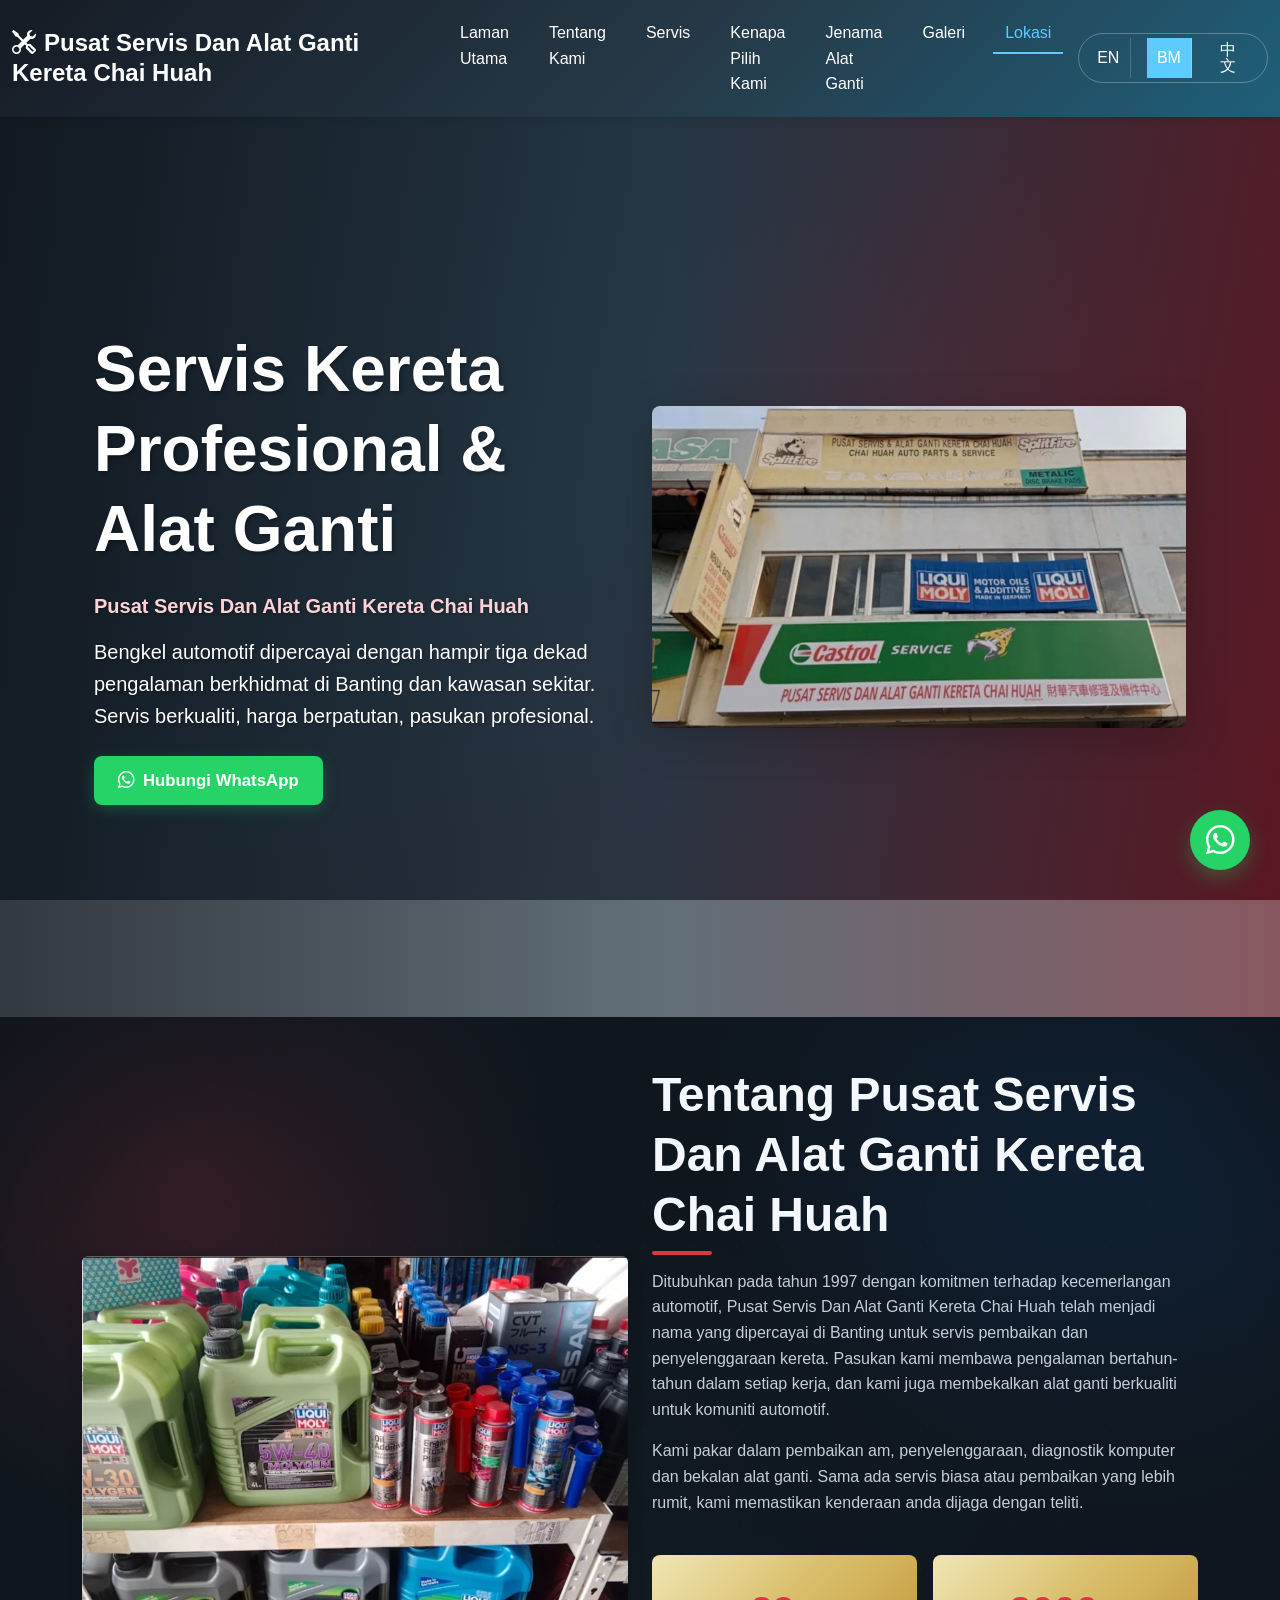
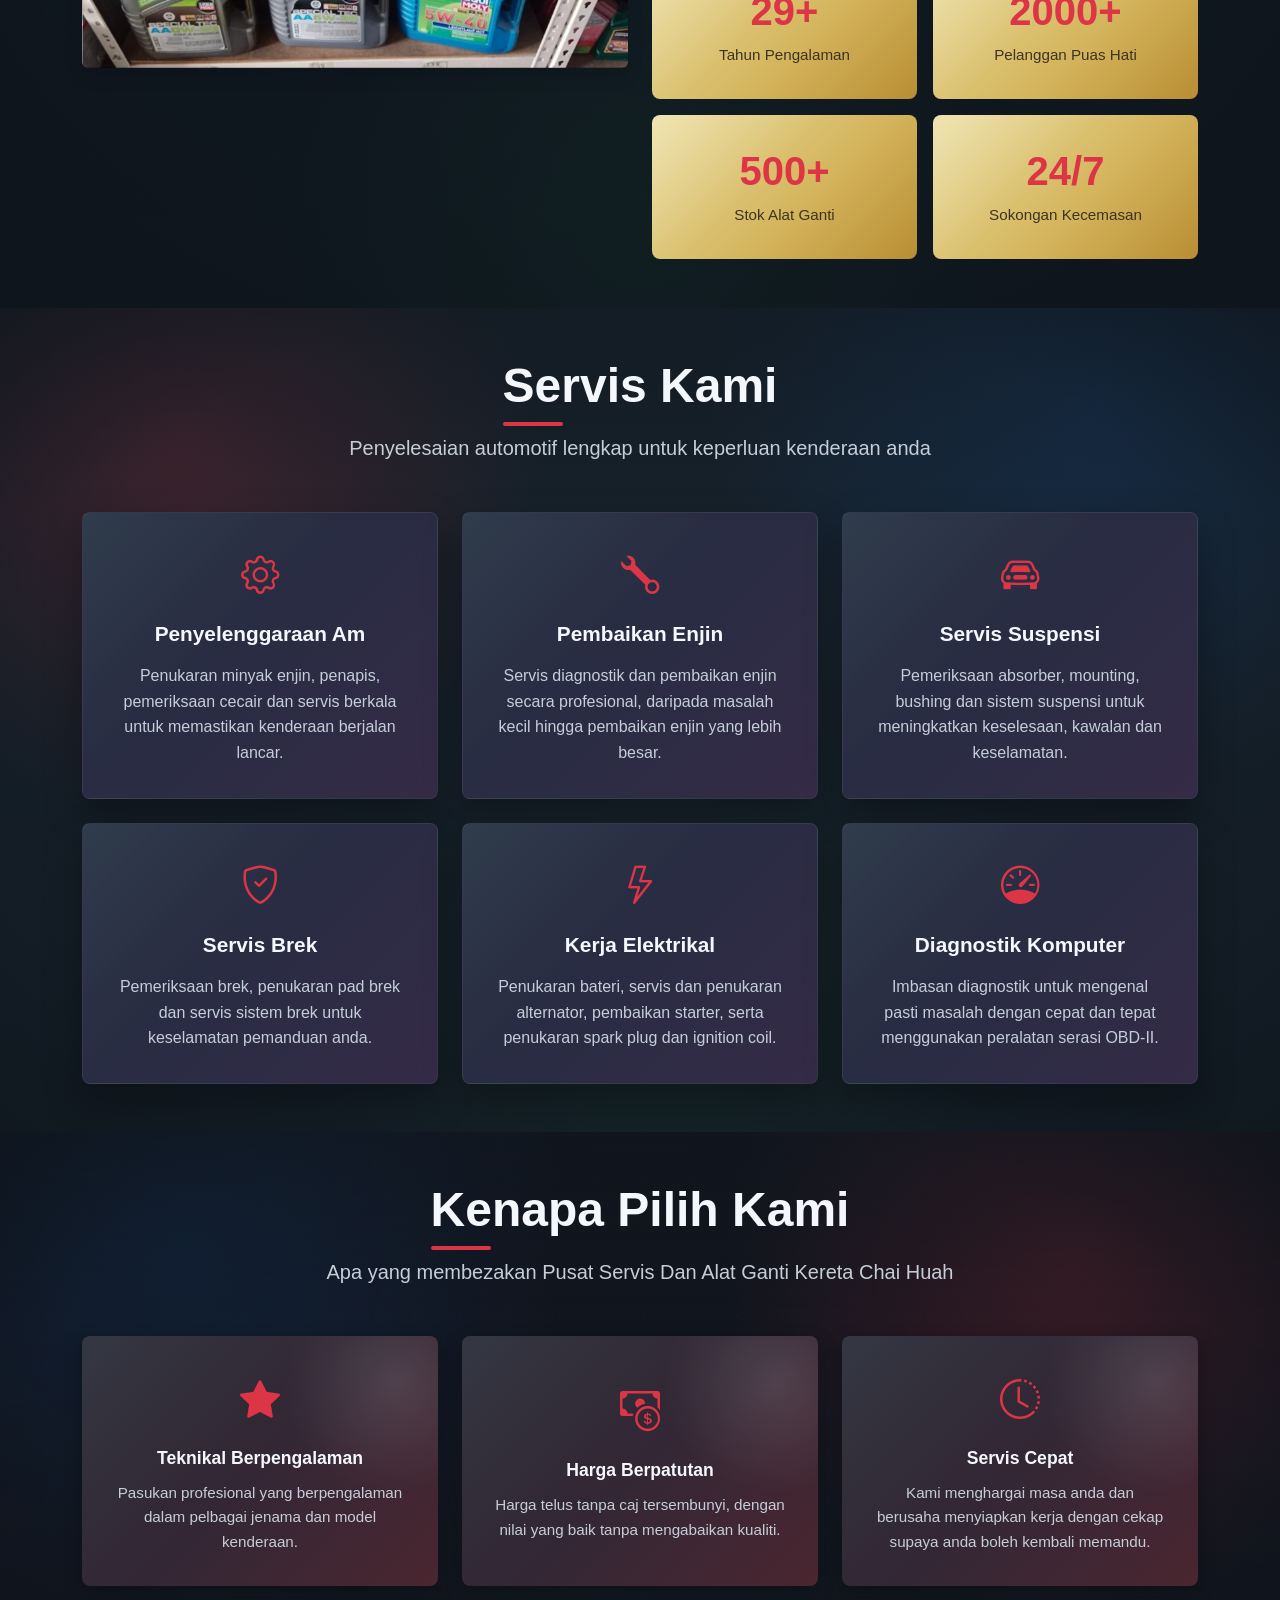
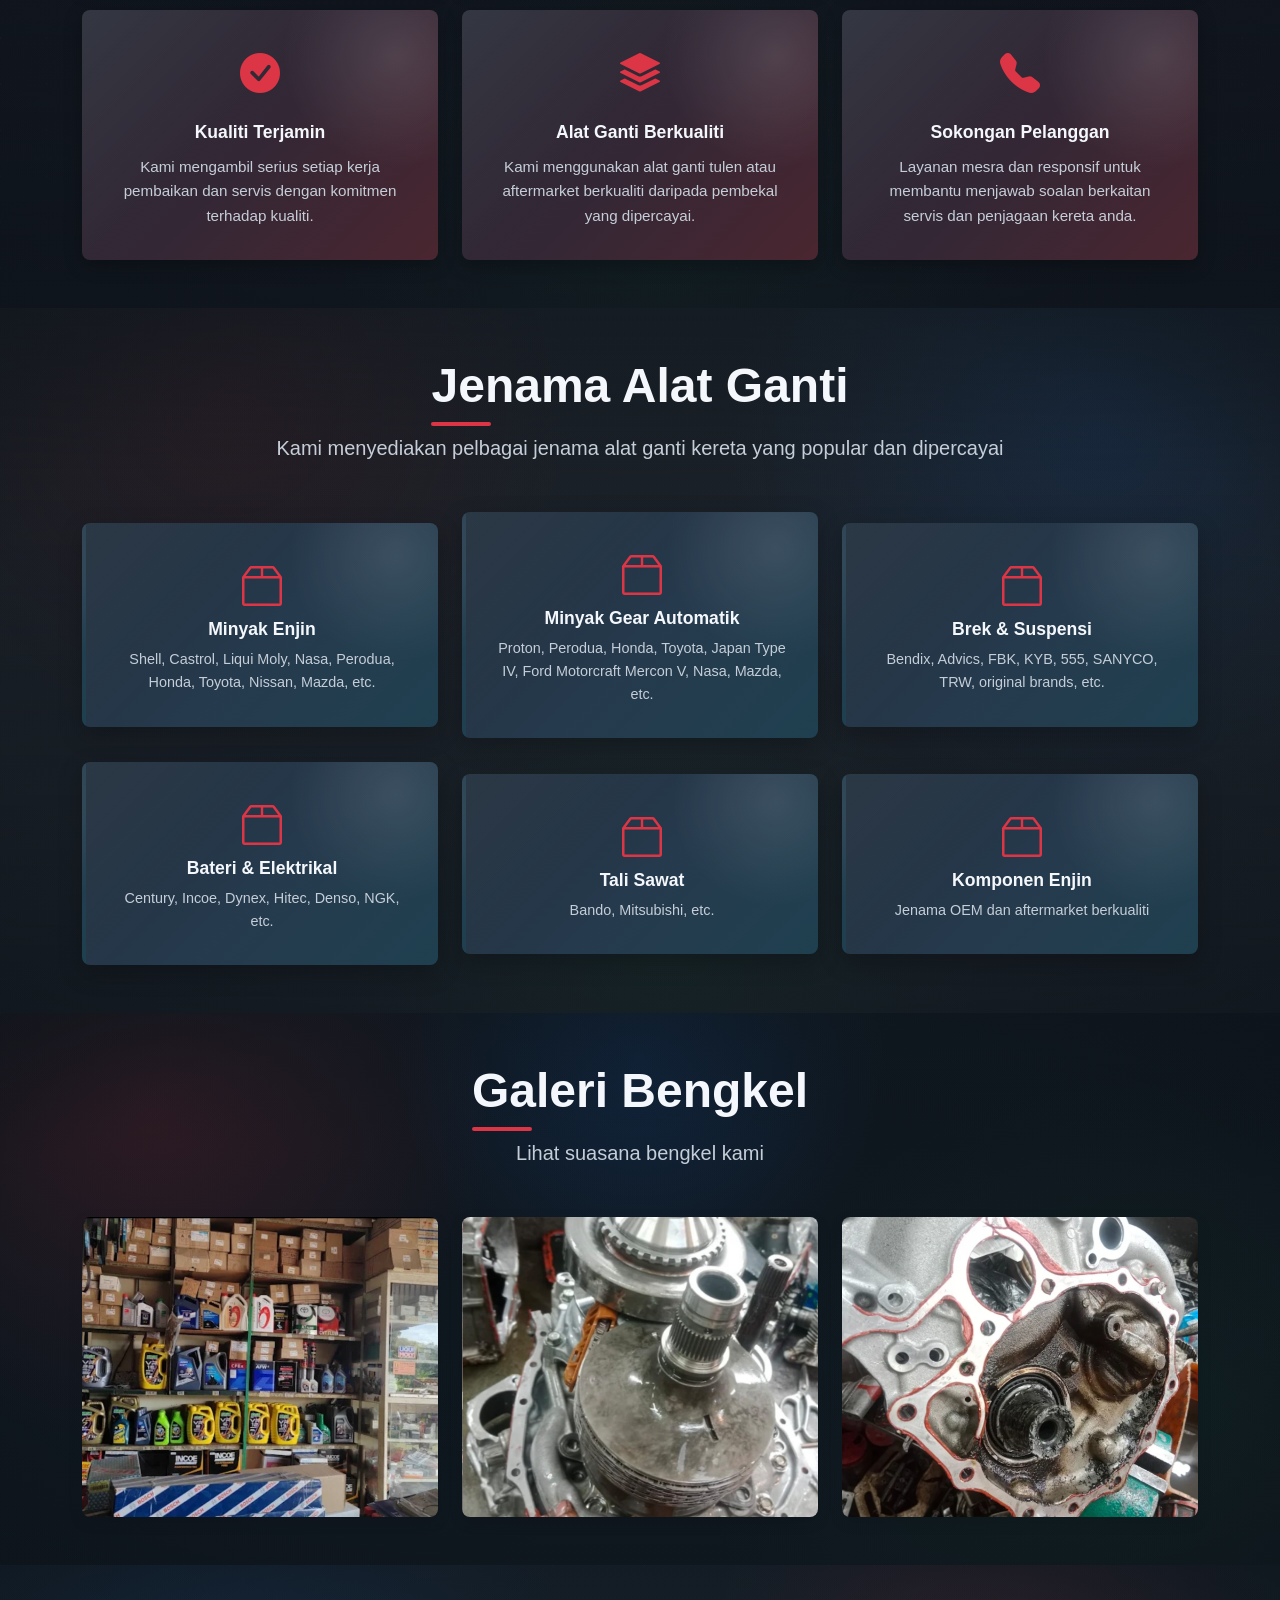
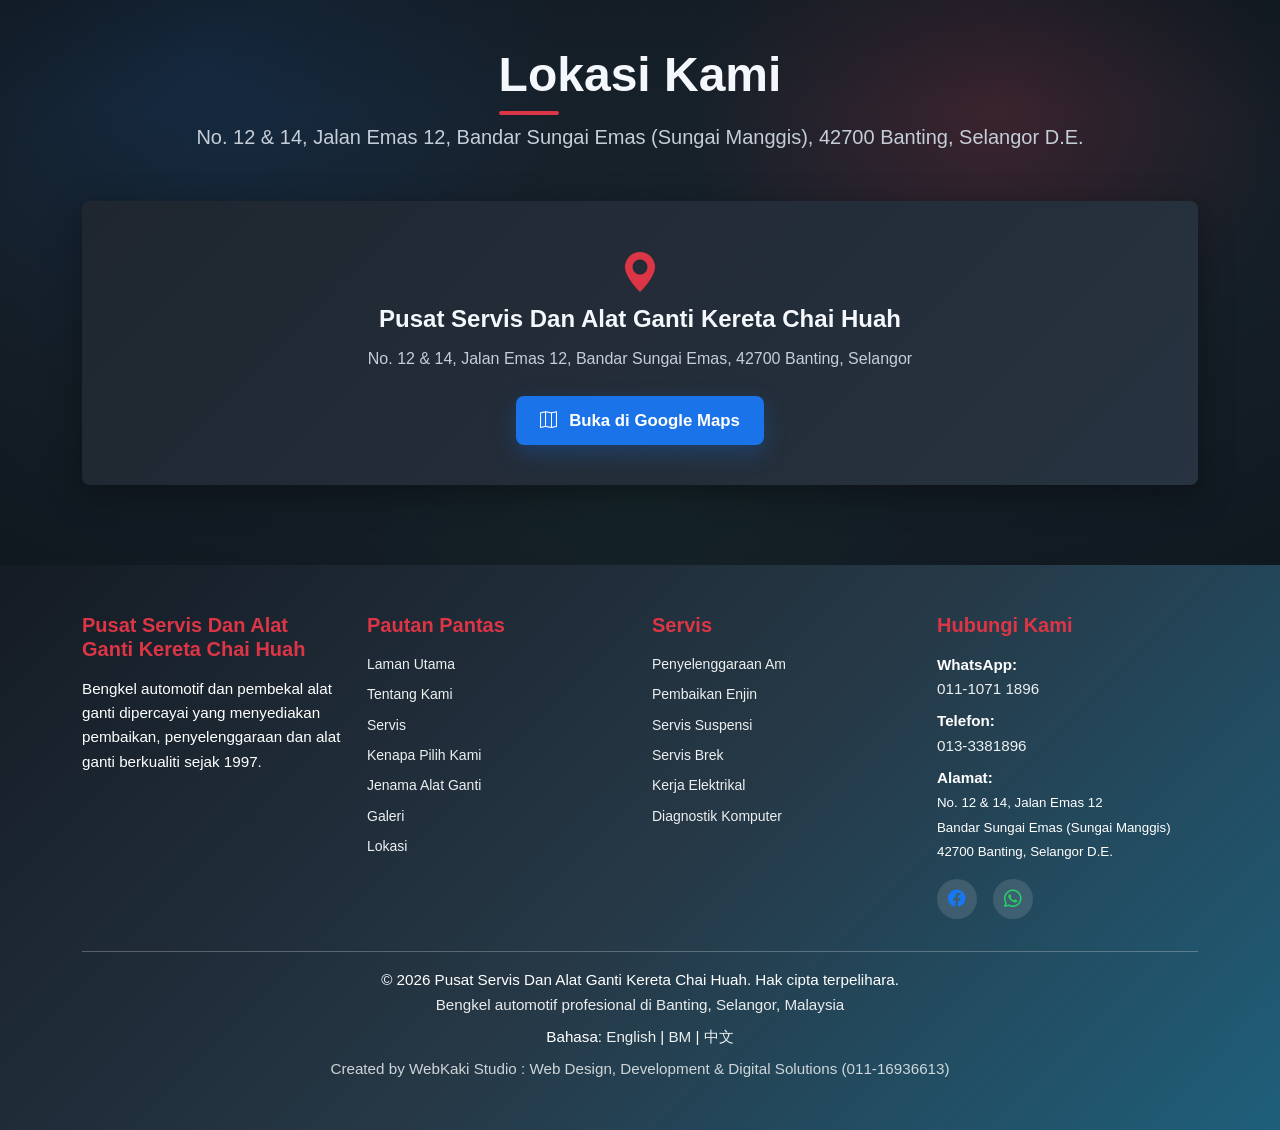
==== index-ms.html @ 91031df8 "Update Content" ====
<!DOCTYPE html>
<html lang="ms">
<head>
    <!-- Character Set and Viewport -->
    <meta charset="UTF-8">
    <meta name="viewport" content="width=device-width, initial-scale=1.0">
    
    <!-- SEO Meta Tags -->
    <meta name="description" content="Pusat Servis Dan Alat Ganti Kereta Chai Huah - Bengkel automotif dan pembekal alat ganti dipercayai di Banting, Selangor. Servis, pembaikan dan alat ganti kereta profesional.">
    <meta name="keywords" content="pembaikan kereta, bengkel automotif, servis kereta, alat ganti, Banting, Selangor, Malaysia">
    <meta name="author" content="Chai Huah Auto Parts & Service">
    <meta name="robots" content="index, follow">
    <meta property="og:title" content="Pusat Servis Dan Alat Ganti Kereta Chai Huah">
    <meta property="og:description" content="Bengkel automotif profesional dan pembekal alat ganti di Banting, Selangor">
    <meta property="og:type" content="business.business">
    
    <title>Pusat Servis Dan Alat Ganti Kereta Chai Huah - Bengkel Kereta Profesional di Banting</title>
    <link rel="alternate" hreflang="en" href="index.html">
    <link rel="alternate" hreflang="zh-Hans" href="index-zh.html">
    <link rel="alternate" hreflang="ms" href="index-ms.html">
    
    <!-- Bootstrap 5 CSS -->
    <link href="https://cdn.jsdelivr.net/npm/bootstrap@5.3.0/dist/css/bootstrap.min.css" rel="stylesheet">
    
    <!-- Bootstrap Icons -->
    <link rel="stylesheet" href="https://cdn.jsdelivr.net/npm/bootstrap-icons@1.11.0/font/bootstrap-icons.css">
    
    <!-- Custom CSS -->
    <link rel="stylesheet" href="css/style.css">
</head>
<body>
    <!-- Navigation Bar (Sticky) -->
    <nav class="navbar navbar-expand-xl navbar-dark bg-dark sticky-top navbar-custom">
        <div class="container-fluid">
            <a class="navbar-brand fw-bold" href="#home">
                <i class="bi bi-tools me-2"></i>Pusat Servis Dan Alat Ganti Kereta Chai Huah
            </a>
            <button class="navbar-toggler" type="button" data-bs-toggle="collapse" data-bs-target="#navbarNav" aria-controls="navbarNav" aria-expanded="false" aria-label="Buka navigasi">
                <span class="navbar-toggler-icon"></span>
            </button>
            <div class="collapse navbar-collapse" id="navbarNav">
                <ul class="navbar-nav ms-auto">
                    <li class="nav-item">
                        <a class="nav-link smooth-scroll" href="#home">Laman Utama</a>
                    </li>
                    <li class="nav-item">
                        <a class="nav-link smooth-scroll" href="#about">Tentang Kami</a>
                    </li>
                    <li class="nav-item">
                        <a class="nav-link smooth-scroll" href="#services">Servis</a>
                    </li>
                    <li class="nav-item">
                        <a class="nav-link smooth-scroll" href="#why-choose">Kenapa Pilih Kami</a>
                    </li>
                    <li class="nav-item">
                        <a class="nav-link smooth-scroll" href="#brands">Jenama Alat Ganti</a>
                    </li>
                    <li class="nav-item">
                        <a class="nav-link smooth-scroll" href="#gallery">Galeri</a>
                    </li>
                    <li class="nav-item">
                        <a class="nav-link smooth-scroll" href="#location">Lokasi</a>
                    </li>
                    <li class="nav-item language-nav-item">
                        <div class="language-switcher" aria-label="Pilihan bahasa">
                            <a class="nav-link language-switch-link" href="index.html" lang="en">EN</a>
                            <a class="nav-link language-switch-link language-current" href="index-ms.html" lang="ms" aria-current="page">BM</a>
                            <a class="nav-link language-switch-link" href="index-zh.html" lang="zh-Hans">中文</a>
                        </div>
                    </li>
                </ul>
            </div>
        </div>
    </nav>

    <!-- Hero Section -->
    <section id="home" class="hero-section">
        <div class="hero-overlay"></div>
        <div class="container h-100 d-flex align-items-center justify-content-center">
            <div class="row w-100 align-items-center">
                <div class="col-lg-6 hero-content">
                    <h1 class="display-4 fw-bold text-white mb-4 fade-in-up">
                        Servis Kereta Profesional & Alat Ganti
                    </h1>
                    <p class="hero-malay-name fade-in-up" style="animation-delay: 0.1s;">
                        Pusat Servis Dan Alat Ganti Kereta Chai Huah
                    </p>
                    <p class="lead text-white mb-4 fade-in-up" style="animation-delay: 0.2s;">
                        Bengkel automotif dipercayai dengan hampir tiga dekad pengalaman berkhidmat di Banting dan kawasan sekitar. Servis berkualiti, harga berpatutan, pasukan profesional.
                    </p>
                    <div class="d-flex gap-3 fade-in-up" style="animation-delay: 0.4s;">
                        <a href="https://wa.me/601110711896" class="btn btn-whatsapp btn-lg px-4" target="_blank">
                            <i class="bi bi-whatsapp me-2"></i>Hubungi WhatsApp
                        </a>
                    </div>
                </div>
                <div class="col-lg-6 text-center">
                    <img src="images/picture 2.png" alt="Hadapan Pusat Servis Dan Alat Ganti Kereta Chai Huah" class="img-fluid hero-image" onerror="this.src='data:image/svg+xml,%3Csvg xmlns=%22http://www.w3.org/2000/svg%22 width=%22400%22 height=%22300%22%3E%3Crect fill=%22%23444%22 width=%22400%22 height=%22300%22/%3E%3Ctext x=%2250%25%22 y=%2250%25%22 font-size=%2224%22 fill=%22white%22 text-anchor=%22middle%22 dominant-baseline=%22middle%22%3EAutomotive Workshop Image%3C/text%3E%3C/svg%3E'">
                </div>
            </div>
        </div>
    </section>

    <!-- About Us Section -->
    <section id="about" class="about-section py-5">
        <div class="container">
            <div class="row align-items-center">
                <div class="col-lg-6 mb-4 mb-lg-0">
                    <img src="images/picture 3.png" alt="Bahagian dalam Pusat Servis Dan Alat Ganti Kereta Chai Huah" class="img-fluid rounded shadow" onerror="this.src='data:image/svg+xml,%3Csvg xmlns=%22http://www.w3.org/2000/svg%22 width=%22500%22 height=%22400%22%3E%3Crect fill=%22%23e0e0e0%22 width=%22500%22 height=%22400%22/%3E%3Ctext x=%2250%25%22 y=%2250%25%22 font-size=%2224%22 fill=%22%23666%22 text-anchor=%22middle%22 dominant-baseline=%22middle%22%3EWorkshop Image%3C/text%3E%3C/svg%3E'">
                </div>
                <div class="col-lg-6">
                    <h2 class="section-title mb-4">Tentang Pusat Servis Dan Alat Ganti Kereta Chai Huah</h2>
                    <p class="mb-3">
                        Ditubuhkan pada tahun 1997 dengan komitmen terhadap kecemerlangan automotif, Pusat Servis Dan Alat Ganti Kereta Chai Huah telah menjadi nama yang dipercayai di Banting untuk servis pembaikan dan penyelenggaraan kereta. Pasukan kami membawa pengalaman bertahun-tahun dalam setiap kerja, dan kami juga membekalkan alat ganti berkualiti untuk komuniti automotif.
                    </p>
                    <p class="mb-3">
                        Kami pakar dalam pembaikan am, penyelenggaraan, diagnostik komputer dan bekalan alat ganti. Sama ada servis biasa atau pembaikan yang lebih rumit, kami memastikan kenderaan anda dijaga dengan teliti.
                    </p>
                    <div class="row g-3 mt-4">
                        <div class="col-sm-6">
                            <div class="stat-box">
                                <h3 class="text-danger">29+</h3>
                                <p>Tahun Pengalaman</p>
                            </div>
                        </div>
                        <div class="col-sm-6">
                            <div class="stat-box">
                                <h3 class="text-danger">2000+</h3>
                                <p>Pelanggan Puas Hati</p>
                            </div>
                        </div>
                        <div class="col-sm-6">
                            <div class="stat-box">
                                <h3 class="text-danger">500+</h3>
                                <p>Stok Alat Ganti</p>
                            </div>
                        </div>
                        <div class="col-sm-6">
                            <div class="stat-box">
                                <h3 class="text-danger">24/7</h3>
                                <p>Sokongan Kecemasan</p>
                            </div>
                        </div>
                    </div>
                </div>
            </div>
        </div>
    </section>

    <!-- Our Services Section -->
    <section id="services" class="services-section py-5">
        <div class="container">
            <div class="text-center mb-5">
                <h2 class="section-title mb-3">Servis Kami</h2>
                <p class="lead text-muted">Penyelesaian automotif lengkap untuk keperluan kenderaan anda</p>
            </div>
            <div class="row g-4">
                <!-- Service 1 -->
                <div class="col-md-6 col-lg-4">
                    <div class="service-card">
                        <div class="service-icon">
                            <i class="bi bi-gear"></i>
                        </div>
                        <h4>Penyelenggaraan Am</h4>
                        <p>Penukaran minyak enjin, penapis, pemeriksaan cecair dan servis berkala untuk memastikan kenderaan berjalan lancar.</p>
                    </div>
                </div>
                <!-- Service 2 -->
                <div class="col-md-6 col-lg-4">
                    <div class="service-card">
                        <div class="service-icon">
                            <i class="bi bi-wrench"></i>
                        </div>
                        <h4>Pembaikan Enjin</h4>
                        <p>Servis diagnostik dan pembaikan enjin secara profesional, daripada masalah kecil hingga pembaikan enjin yang lebih besar.</p>
                    </div>
                </div>
                <!-- Service 3 -->
                <div class="col-md-6 col-lg-4">
                    <div class="service-card">
                        <div class="service-icon">
                            <i class="bi bi-car-front"></i>
                        </div>
                        <h4>Servis Suspensi</h4>
                        <p>Pemeriksaan absorber, mounting, bushing dan sistem suspensi untuk meningkatkan keselesaan, kawalan dan keselamatan.</p>
                    </div>
                </div>
                <!-- Service 4 -->
                <div class="col-md-6 col-lg-4">
                    <div class="service-card">
                        <div class="service-icon">
                            <i class="bi bi-shield-check"></i>
                        </div>
                        <h4>Servis Brek</h4>
                        <p>Pemeriksaan brek, penukaran pad brek dan servis sistem brek untuk keselamatan pemanduan anda.</p>
                    </div>
                </div>
                <!-- Service 5 -->
                <div class="col-md-6 col-lg-4">
                    <div class="service-card">
                        <div class="service-icon">
                            <i class="bi bi-lightning"></i>
                        </div>
                        <h4>Kerja Elektrikal</h4>
                        <p>Penukaran bateri, servis dan penukaran alternator, pembaikan starter, serta penukaran spark plug dan ignition coil.</p>
                    </div>
                </div>
                <!-- Service 6 -->
                <div class="col-md-6 col-lg-4">
                    <div class="service-card">
                        <div class="service-icon">
                            <i class="bi bi-speedometer"></i>
                        </div>
                        <h4>Diagnostik Komputer</h4>
                        <p>Imbasan diagnostik untuk mengenal pasti masalah dengan cepat dan tepat menggunakan peralatan serasi OBD-II.</p>
                    </div>
                </div>
            </div>
        </div>
    </section>

    <!-- Why Choose Us Section -->
    <section id="why-choose" class="why-choose-section py-5">
        <div class="container">
            <div class="text-center mb-5">
                <h2 class="section-title mb-3">Kenapa Pilih Kami</h2>
                <p class="lead text-muted">Apa yang membezakan Pusat Servis Dan Alat Ganti Kereta Chai Huah</p>
            </div>
            <div class="row g-4">
                <div class="col-md-6 col-lg-4">
                    <div class="why-choose-card">
                        <div class="why-icon">
                            <i class="bi bi-star-fill"></i>
                        </div>
                        <h4>Teknikal Berpengalaman</h4>
                        <p>Pasukan profesional yang berpengalaman dalam pelbagai jenama dan model kenderaan.</p>
                    </div>
                </div>
                <div class="col-md-6 col-lg-4">
                    <div class="why-choose-card">
                        <div class="why-icon">
                            <i class="bi bi-cash-coin"></i>
                        </div>
                        <h4>Harga Berpatutan</h4>
                        <p>Harga telus tanpa caj tersembunyi, dengan nilai yang baik tanpa mengabaikan kualiti.</p>
                    </div>
                </div>
                <div class="col-md-6 col-lg-4">
                    <div class="why-choose-card">
                        <div class="why-icon">
                            <i class="bi bi-clock-history"></i>
                        </div>
                        <h4>Servis Cepat</h4>
                        <p>Kami menghargai masa anda dan berusaha menyiapkan kerja dengan cekap supaya anda boleh kembali memandu.</p>
                    </div>
                </div>
                <div class="col-md-6 col-lg-4">
                    <div class="why-choose-card">
                        <div class="why-icon">
                            <i class="bi bi-check-circle-fill"></i>
                        </div>
                        <h4>Kualiti Terjamin</h4>
                        <p>Kami mengambil serius setiap kerja pembaikan dan servis dengan komitmen terhadap kualiti.</p>
                    </div>
                </div>
                <div class="col-md-6 col-lg-4">
                    <div class="why-choose-card">
                        <div class="why-icon">
                            <i class="bi bi-stack"></i>
                        </div>
                        <h4>Alat Ganti Berkualiti</h4>
                        <p>Kami menggunakan alat ganti tulen atau aftermarket berkualiti daripada pembekal yang dipercayai.</p>
                    </div>
                </div>
                <div class="col-md-6 col-lg-4">
                    <div class="why-choose-card">
                        <div class="why-icon">
                            <i class="bi bi-telephone-fill"></i>
                        </div>
                        <h4>Sokongan Pelanggan</h4>
                        <p>Layanan mesra dan responsif untuk membantu menjawab soalan berkaitan servis dan penjagaan kereta anda.</p>
                    </div>
                </div>
            </div>
        </div>
    </section>

    <!-- Spare Parts Brands Section -->
    <section id="brands" class="brands-section py-5">
        <div class="container">
            <div class="text-center mb-5">
                <h2 class="section-title mb-3">Jenama Alat Ganti</h2>
                <p class="lead text-muted">Kami menyediakan pelbagai jenama alat ganti kereta yang popular dan dipercayai</p>
            </div>
            <div class="row g-4 align-items-center">
                <div class="col-md-6 col-lg-4">
                    <div class="brand-box">
                        <i class="bi bi-box2"></i>
                        <h5>Minyak Enjin</h5>
                        <p>Shell, Castrol, Liqui Moly, Nasa, Perodua, Honda, Toyota, Nissan, Mazda, etc.</p>
                    </div>
                </div>
                <div class="col-md-6 col-lg-4">
                    <div class="brand-box">
                        <i class="bi bi-box2"></i>
                        <h5>Minyak Gear Automatik</h5>
                        <p>Proton, Perodua, Honda, Toyota, Japan Type IV, Ford Motorcraft Mercon V, Nasa, Mazda, etc.</p>
                    </div>
                </div>
                <div class="col-md-6 col-lg-4">
                    <div class="brand-box">
                        <i class="bi bi-box2"></i>
                        <h5>Brek & Suspensi</h5>
                        <p>Bendix, Advics, FBK, KYB, 555, SANYCO, TRW, original brands, etc.</p>
                    </div>
                </div>
                <div class="col-md-6 col-lg-4">
                    <div class="brand-box">
                        <i class="bi bi-box2"></i>
                        <h5>Bateri & Elektrikal</h5>
                        <p>Century, Incoe, Dynex, Hitec, Denso, NGK, etc.</p>
                    </div>
                </div>
                <div class="col-md-6 col-lg-4">
                    <div class="brand-box">
                        <i class="bi bi-box2"></i>
                        <h5>Tali Sawat</h5>
                        <p>Bando, Mitsubishi, etc.</p>
                    </div>
                </div>
                <div class="col-md-6 col-lg-4">
                    <div class="brand-box">
                        <i class="bi bi-box2"></i>
                        <h5>Komponen Enjin</h5>
                        <p>Jenama OEM dan aftermarket berkualiti</p>
                    </div>
                </div>
            </div>
        </div>
    </section>

    <!-- Workshop Gallery Section -->
    <section id="gallery" class="gallery-section py-5">
        <div class="container">
            <div class="text-center mb-5">
                <h2 class="section-title mb-3">Galeri Bengkel</h2>
                <p class="lead text-muted">Lihat suasana bengkel kami</p>
            </div>
            <div class="row g-4">
                <!-- Gallery Image 1 -->
                <div class="col-md-6 col-lg-4">
                    <div class="gallery-item">
                        <img src="images/picture 4.png" alt="Gambar galeri bengkel Chai Huah 1" class="img-fluid" onerror="this.src='data:image/svg+xml,%3Csvg xmlns=%22http://www.w3.org/2000/svg%22 width=%22400%22 height=%22300%22%3E%3Crect fill=%22%23ccc%22 width=%22400%22 height=%22300%22/%3E%3Ctext x=%2250%25%22 y=%2250%25%22 font-size=%2220%22 fill=%22%23666%22 text-anchor=%22middle%22 dominant-baseline=%22middle%22%3EGallery Image%3C/text%3E%3C/svg%3E'">
                        <div class="gallery-overlay">
                            <button type="button" class="gallery-link" data-gallery-src="images/picture 4.png" data-gallery-alt="Gambar galeri bengkel Chai Huah 1" aria-label="Besarkan gambar galeri 1">
                                <i class="bi bi-zoom-in"></i>
                            </button>
                        </div>
                    </div>
                </div>
                <!-- Gallery Image 2 -->
                <div class="col-md-6 col-lg-4">
                    <div class="gallery-item">
                        <img src="images/picture 5.png" alt="Gambar galeri bengkel Chai Huah 2" class="img-fluid" onerror="this.src='data:image/svg+xml,%3Csvg xmlns=%22http://www.w3.org/2000/svg%22 width=%22400%22 height=%22300%22%3E%3Crect fill=%22%23ccc%22 width=%22400%22 height=%22300%22/%3E%3Ctext x=%2250%25%22 y=%2250%25%22 font-size=%2220%22 fill=%22%23666%22 text-anchor=%22middle%22 dominant-baseline=%22middle%22%3EGallery Image%3C/text%3E%3C/svg%3E'">
                        <div class="gallery-overlay">
                            <button type="button" class="gallery-link" data-gallery-src="images/picture 5.png" data-gallery-alt="Gambar galeri bengkel Chai Huah 2" aria-label="Besarkan gambar galeri 2">
                                <i class="bi bi-zoom-in"></i>
                            </button>
                        </div>
                    </div>
                </div>
                <!-- Gallery Image 3 -->
                <div class="col-md-6 col-lg-4">
                    <div class="gallery-item">
                        <img src="images/picture 6.png" alt="Gambar galeri bengkel Chai Huah 3" class="img-fluid" onerror="this.src='data:image/svg+xml,%3Csvg xmlns=%22http://www.w3.org/2000/svg%22 width=%22400%22 height=%22300%22%3E%3Crect fill=%22%23ccc%22 width=%22400%22 height=%22300%22/%3E%3Ctext x=%2250%25%22 y=%2250%25%22 font-size=%2220%22 fill=%22%23666%22 text-anchor=%22middle%22 dominant-baseline=%22middle%22%3EGallery Image%3C/text%3E%3C/svg%3E'">
                        <div class="gallery-overlay">
                            <button type="button" class="gallery-link" data-gallery-src="images/picture 6.png" data-gallery-alt="Gambar galeri bengkel Chai Huah 3" aria-label="Besarkan gambar galeri 3">
                                <i class="bi bi-zoom-in"></i>
                            </button>
                        </div>
                    </div>
                </div>
            </div>
        </div>
    </section>

    <!-- Gallery Lightbox -->
    <div class="gallery-lightbox" id="galleryLightbox" aria-hidden="true">
        <button type="button" class="gallery-lightbox-close" aria-label="Tutup gambar besar">
            <i class="bi bi-x-lg"></i>
        </button>
        <img src="" alt="" class="gallery-lightbox-image">
    </div>

    <!-- Location Section -->
    <section id="location" class="map-section">
        <div class="container">
            <div class="text-center mb-5">
                <h2 class="section-title mb-3">Lokasi Kami</h2>
                <p class="lead text-muted">No. 12 & 14, Jalan Emas 12, Bandar Sungai Emas (Sungai Manggis), 42700 Banting, Selangor D.E.</p>
            </div>
            <div class="map-container">
                <div class="map-link-panel text-center">
                    <i class="bi bi-geo-alt-fill map-link-icon" aria-hidden="true"></i>
                    <h3 class="map-link-title">Pusat Servis Dan Alat Ganti Kereta Chai Huah</h3>
                    <p class="map-link-address">No. 12 & 14, Jalan Emas 12, Bandar Sungai Emas, 42700 Banting, Selangor</p>
                    <a
                        href="https://www.google.com/maps/search/?api=1&amp;query=Pusat%20Servis%20Dan%20Alat%20Ganti%20Kereta%20Chai%20Huah&amp;query_place_id=ChIJmbUt3Dm7zTER32SRZTwcCxQ"
                        class="btn btn-lg map-link-button"
                        target="_blank"
                        rel="noopener noreferrer external"
                        aria-label="Buka Chai Huah Auto Parts and Service di Google Maps dalam tab baharu">
                        <i class="bi bi-map me-2" aria-hidden="true"></i>Buka di Google Maps
                    </a>
                </div>
            </div>
        </div>
    </section>

    <!-- Footer -->
    <footer class="footer bg-dark text-white py-5">
        <div class="container">
            <div class="row g-4 mb-4">
                <!-- Footer Column 1 - About -->
                <div class="col-md-6 col-lg-3">
                    <h5 class="text-danger mb-3">Pusat Servis Dan Alat Ganti Kereta Chai Huah</h5>
                    <p class="small">Bengkel automotif dan pembekal alat ganti dipercayai yang menyediakan pembaikan, penyelenggaraan dan alat ganti berkualiti sejak 1997.</p>
                </div>
                <!-- Footer Column 2 - Quick Links -->
                <div class="col-md-6 col-lg-3">
                    <h5 class="text-danger mb-3">Pautan Pantas</h5>
                    <ul class="list-unstyled small">
                        <li><a href="#home" class="footer-link">Laman Utama</a></li>
                        <li><a href="#about" class="footer-link">Tentang Kami</a></li>
                        <li><a href="#services" class="footer-link">Servis</a></li>
                        <li><a href="#why-choose" class="footer-link">Kenapa Pilih Kami</a></li>
                        <li><a href="#brands" class="footer-link">Jenama Alat Ganti</a></li>
                        <li><a href="#gallery" class="footer-link">Galeri</a></li>
                        <li><a href="#location" class="footer-link">Lokasi</a></li>
                    </ul>
                </div>
                <!-- Footer Column 3 - Services -->
                <div class="col-md-6 col-lg-3">
                    <h5 class="text-danger mb-3">Servis</h5>
                    <ul class="list-unstyled small">
                        <li><a href="#services" class="footer-link">Penyelenggaraan Am</a></li>
                        <li><a href="#services" class="footer-link">Pembaikan Enjin</a></li>
                        <li><a href="#services" class="footer-link">Servis Suspensi</a></li>
                        <li><a href="#services" class="footer-link">Servis Brek</a></li>
                        <li><a href="#services" class="footer-link">Kerja Elektrikal</a></li>
                        <li><a href="#services" class="footer-link">Diagnostik Komputer</a></li>
                    </ul>
                </div>
                <!-- Footer Column 4 - Contact & Social -->
                <div class="col-md-6 col-lg-3">
                    <h5 class="text-danger mb-3">Hubungi Kami</h5>
                    <p class="small mb-2">
                        <strong>WhatsApp:</strong><br>
                        <a href="https://wa.me/601110711896" class="footer-link">011-1071 1896</a>
                    </p>
                    <p class="small mb-2">
                        <strong>Telefon:</strong><br>
                        <a href="tel:+60133381896" class="footer-link">013-3381896</a>
                    </p>
                    <p class="small mb-3">
                        <strong>Alamat:</strong><br>
                        <small>No. 12 & 14, Jalan Emas 12<br>
                        Bandar Sungai Emas (Sungai Manggis)<br>
                        42700 Banting, Selangor D.E.</small>
                    </p>
                    <div class="social-links">
                        <a href="https://www.facebook.com/share/1DXM4ju9SM/" class="footer-social-link" target="_blank">
                            <i class="bi bi-facebook"></i>
                        </a>
                        <a href="https://wa.me/601110711896" class="footer-social-link" target="_blank">
                            <i class="bi bi-whatsapp"></i>
                        </a>
                    </div>
                </div>
            </div>
            <hr class="bg-secondary">
            <div class="row">
                <div class="col-12 text-center">
                    <p class="small mb-0">&copy; 2026 Pusat Servis Dan Alat Ganti Kereta Chai Huah. Hak cipta terpelihara.</p>
                    <p class="small footer-tagline">Bengkel automotif profesional di Banting, Selangor, Malaysia</p>
                    <p class="small footer-language mb-2">
                        Bahasa:
                        <a href="index.html" class="footer-link" lang="en">English</a> |
                        <a href="index-ms.html" class="footer-link" lang="ms">BM</a> |
                        <a href="index-zh.html" class="footer-link" lang="zh-Hans">中文</a>
                    </p>
                    <p class="small footer-credit mb-0">Created by WebKaki Studio : Web Design, Development &amp; Digital Solutions (011-16936613)</p>
                </div>
            </div>
        </div>
    </footer>

    <!-- Floating WhatsApp Button -->
    <a href="https://wa.me/601110711896" class="whatsapp-button" target="_blank" title="Hubungi WhatsApp">
        <i class="bi bi-whatsapp"></i>
    </a>

    <!-- Bootstrap 5 JS -->
    <script src="https://cdn.jsdelivr.net/npm/bootstrap@5.3.0/dist/js/bootstrap.bundle.min.js"></script>
    
    <!-- Custom JS -->
    <script src="js/script.js"></script>
</body>
</html>
---- css/style.css ----
/* ====================================
   CHAI HUAH AUTO - CUSTOM CSS STYLES
   Modern Automotive Workshop Theme
   ==================================== */

/* ============= CSS VARIABLES ============= */
:root {
    --primary-color: #dc3545;      /* Red */
    --nav-accent-color: #5ecbff;   /* Light Blue */
    --nav-accent-soft: rgba(94, 203, 255, 0.16);
    --dark-gray: #2c3e50;          /* Dark Gray */
    --dark-surface: linear-gradient(135deg, #151b24 0%, #263846 52%, #1f5f7a 100%);
    --dark-surface-footer: radial-gradient(circle at top left, rgba(220, 53, 69, 0.22), transparent 34%), linear-gradient(135deg, #151b24 0%, #263846 48%, #4a1620 100%);
    --section-dark-1: #101820;
    --section-dark-2: #18232d;
    --section-dark-3: #12161f;
    --section-dark-4: #1c2229;
    --card-dark: #202b35;
    --card-dark-alt: #242b36;
    --services-card-bg: linear-gradient(135deg, rgba(255, 255, 255, 0.055), transparent 40%), linear-gradient(135deg, #243141 0%, #292c43 48%, #352b46 100%);
    --why-card-bg: radial-gradient(circle at 88% 18%, rgba(255, 255, 255, 0.12), transparent 30%), linear-gradient(135deg, rgba(255, 255, 255, 0.05), transparent 42%), linear-gradient(135deg, #292d38 0%, #342735 52%, #4a2630 100%);
    --brands-card-bg: radial-gradient(circle at 88% 16%, rgba(255, 255, 255, 0.1), transparent 30%), linear-gradient(135deg, rgba(255, 255, 255, 0.055), transparent 40%), linear-gradient(135deg, #1f2c3a 0%, #263a4d 52%, #1f4050 100%);
    --contact-card-bg: linear-gradient(135deg, rgba(255, 255, 255, 0.12), rgba(255, 255, 255, 0.075));
    --text-on-dark: #f4f7fb;
    --text-muted-on-dark: #c5ced8;
    --light-gray: #ecf0f1;         /* Light Gray */
    --white: #ffffff;              /* White */
    --text-dark: #333333;          /* Dark Text */
    --text-light: #666666;         /* Light Text */
    --border-radius: 8px;          /* Border Radius */
    --transition: all 0.3s ease-in-out;
}

/* ============= GENERAL STYLES ============= */
* {
    margin: 0;
    padding: 0;
    box-sizing: border-box;
}

html {
    scroll-behavior: smooth; /* Smooth scrolling for all browsers */
}

body {
    font-family: 'Segoe UI', Tahoma, Geneva, Verdana, sans-serif;
    color: var(--text-dark);
    line-height: 1.6;
    overflow-x: hidden;
}

/* ============= TYPOGRAPHY ============= */
h1, h2, h3, h4, h5, h6 {
    font-weight: 700;
    margin-bottom: 1rem;
}

p {
    margin-bottom: 1rem;
}

.section-title {
    font-size: 1.65rem;
    color: var(--dark-gray);
    position: relative;
    display: inline-block;
    line-height: 1.25;
}

.section-title::after {
    content: '';
    position: absolute;
    bottom: -10px;
    left: 0;
    width: 60px;
    height: 4px;
    background-color: var(--primary-color);
    border-radius: 2px;
}

.about-section,
.services-section,
.why-choose-section,
.brands-section,
.gallery-section,
.contact-section,
.map-section {
    color: var(--text-on-dark);
    position: relative;
    overflow: hidden;
}

.about-section::before,
.services-section::before,
.why-choose-section::before,
.brands-section::before,
.gallery-section::before,
.contact-section::before,
.map-section::before {
    content: '';
    position: absolute;
    inset: 0;
    background:
        linear-gradient(180deg, rgba(16, 24, 32, 0.38) 0%, transparent 24%, rgba(16, 24, 32, 0.42) 100%),
        radial-gradient(ellipse at center, transparent 0%, rgba(8, 13, 18, 0.2) 72%, rgba(8, 13, 18, 0.5) 100%);
    pointer-events: none;
}

.about-section .container,
.services-section .container,
.why-choose-section .container,
.brands-section .container,
.gallery-section .container,
.contact-section .container,
.map-section .container {
    position: relative;
    z-index: 1;
}

.about-section .section-title,
.services-section .section-title,
.why-choose-section .section-title,
.brands-section .section-title,
.gallery-section .section-title,
.contact-section .section-title,
.map-section .section-title {
    color: var(--text-on-dark);
}

.about-section .text-muted,
.services-section .text-muted,
.why-choose-section .text-muted,
.brands-section .text-muted,
.gallery-section .text-muted,
.contact-section .text-muted,
.map-section .text-muted {
    color: var(--text-muted-on-dark) !important;
}

/* ============= NAVIGATION BAR ============= */
.navbar-custom {
    background: var(--dark-surface) !important;
    box-shadow: 0 2px 10px rgba(0, 0, 0, 0.1);
    padding: 0.6rem 0;
}

.navbar-brand {
    font-size: 1.05rem;
    color: var(--white) !important;
    transition: var(--transition);
    max-width: 75vw;
    white-space: normal;
    line-height: 1.25;
}

.navbar-brand:hover {
    color: var(--nav-accent-color) !important;
    transform: scale(1.05);
}

.navbar-nav .nav-link {
    color: var(--white) !important;
    margin: 0.25rem 0;
    padding: 0.65rem 0 !important;
    transition: var(--transition);
    position: relative;
}

.navbar-nav .nav-link:hover,
.navbar-nav .nav-link.active {
    color: var(--nav-accent-color) !important;
}

.navbar-nav .nav-link::after {
    content: '';
    position: absolute;
    bottom: 0;
    left: 0;
    width: 0;
    height: 2px;
    background-color: var(--nav-accent-color);
    transition: width 0.3s ease;
}

.navbar-nav .nav-link:hover::after,
.navbar-nav .nav-link.active::after {
    width: 100%;
}

.language-nav-item {
    display: flex;
    align-items: center;
}

.language-switcher {
    display: inline-flex;
    align-items: center;
    width: fit-content;
    margin-top: 0.5rem;
    overflow: hidden;
    border: 1px solid rgba(255, 255, 255, 0.28);
    border-radius: 999px;
}

.language-switch-link {
    display: inline-flex !important;
    align-items: center;
    justify-content: center;
    min-width: 44px;
    min-height: 40px;
    padding: 0.45rem 0.65rem !important;
    border-right: 1px solid rgba(255, 255, 255, 0.18);
    line-height: 1;
}

.language-switch-link:last-child {
    border-right: 0;
}

.language-switch-link::after {
    display: none;
}

.language-switch-link:hover,
.language-switch-link:focus {
    background-color: var(--nav-accent-soft);
}

.language-switch-link.language-current {
    color: var(--white) !important;
    background-color: var(--nav-accent-color);
}

/* ============= HERO SECTION ============= */
.hero-section {
    min-height: auto;
    padding: 3rem 0 2.25rem;
    background:
        radial-gradient(circle at 72% 48%, rgba(220, 53, 69, 0.22), transparent 28%),
        linear-gradient(135deg, #111820 0%, #263846 48%, #5a1722 100%);
    background-size: cover;
    background-position: center;
    background-attachment: scroll;
    display: flex;
    align-items: center;
    justify-content: center;
    position: relative;
    overflow: hidden;
    color: var(--white);
}

.hero-overlay {
    position: absolute;
    top: 0;
    left: 0;
    right: 0;
    bottom: 0;
    background:
        linear-gradient(90deg, rgba(17, 24, 32, 0.86) 0%, rgba(38, 56, 70, 0.72) 52%, rgba(90, 23, 34, 0.72) 100%);
    z-index: 1;
}

.hero-section .container {
    position: relative;
    z-index: 2;
    height: auto !important;
}

.hero-content h1 {
    font-size: 2rem;
    font-weight: 800;
    line-height: 1.25;
    margin-bottom: 0.75rem;
    text-shadow: 2px 2px 4px rgba(0, 0, 0, 0.3);
}

.hero-malay-name {
    display: inline-block;
    color: #ffd2d7;
    font-size: 1rem;
    font-weight: 700;
    line-height: 1.35;
    margin-bottom: 1rem;
    text-shadow: 1px 1px 3px rgba(0, 0, 0, 0.35);
}

.hero-content .lead {
    font-size: 0.98rem;
    margin-bottom: 1.5rem;
    text-shadow: 1px 1px 2px rgba(0, 0, 0, 0.3);
}

.hero-content {
    text-align: center;
}

.hero-content .d-flex {
    flex-direction: column;
}

.hero-content .btn {
    width: 100%;
}

.hero-image {
    width: 100%;
    max-width: 520px;
    height: auto;
    margin-top: 2rem;
    border-radius: var(--border-radius);
    object-fit: contain;
    object-position: center;
    filter: drop-shadow(0 10px 20px rgba(0, 0, 0, 0.2));
}

/* ============= ANIMATIONS ============= */
/* Fade-In-Up Animation */
@keyframes fadeInUp {
    from {
        opacity: 0;
        transform: translateY(30px);
    }
    to {
        opacity: 1;
        transform: translateY(0);
    }
}

.fade-in-up {
    animation: fadeInUp 0.8s ease-out forwards;
    opacity: 0;
}

/* Float Animation for Hero Image */
@keyframes float {
    0%, 100% {
        transform: translateY(0px);
    }
    50% {
        transform: translateY(-20px);
    }
}

.animate-float {
    animation: float 3s ease-in-out infinite;
}

/* Slide In Animation */
@keyframes slideInLeft {
    from {
        opacity: 0;
        transform: translateX(-50px);
    }
    to {
        opacity: 1;
        transform: translateX(0);
    }
}

@keyframes slideInRight {
    from {
        opacity: 0;
        transform: translateX(50px);
    }
    to {
        opacity: 1;
        transform: translateX(0);
    }
}

@keyframes scaleIn {
    from {
        opacity: 0;
        transform: scale(0.9);
    }
    to {
        opacity: 1;
        transform: scale(1);
    }
}

/* ============= ABOUT SECTION ============= */
.about-section {
    background:
        radial-gradient(circle at 15% 18%, rgba(220, 53, 69, 0.22), transparent 28%),
        radial-gradient(circle at 88% 10%, rgba(26, 115, 232, 0.16), transparent 30%),
        radial-gradient(circle at 50% 92%, rgba(37, 211, 102, 0.07), transparent 34%),
        linear-gradient(135deg, rgba(255, 255, 255, 0.04) 0 1px, transparent 1px),
        linear-gradient(45deg, rgba(255, 255, 255, 0.025) 0 1px, transparent 1px),
        var(--section-dark-1);
    background-size: auto, auto, auto, 46px 46px, 46px 46px, auto;
    padding: 3rem 0;
}

.about-section p {
    color: var(--text-muted-on-dark);
}

.about-section img {
    transition: var(--transition);
    animation: slideInLeft 0.8s ease-out;
}

.about-section img:hover {
    transform: translateY(-10px);
}

.stat-box {
    background:
        linear-gradient(135deg, rgba(255, 255, 255, 0.24), transparent 42%),
        linear-gradient(135deg, #eadc9b 0%, #d4b55d 58%, #b98d33 100%);
    color: #241f16;
    padding: 1.25rem;
    border-radius: var(--border-radius);
    text-align: center;
    transition: var(--transition);
    animation: scaleIn 0.6s ease-out;
}

.stat-box:hover {
    transform: translateY(-10px);
    box-shadow: 0 12px 30px rgba(212, 181, 93, 0.24);
}

.stat-box h3 {
    font-size: 2rem;
    margin-bottom: 0.5rem;
}

.stat-box .text-danger {
    color: #dc3545 !important;
}

.stat-box p {
    font-size: 0.95rem;
    margin: 0;
    color: #3d3420;
}

/* ============= SERVICES SECTION ============= */
.services-section {
    padding: 3rem 0;
    background:
        radial-gradient(circle at 14% 18%, rgba(220, 53, 69, 0.24), transparent 28%),
        radial-gradient(circle at 86% 12%, rgba(26, 115, 232, 0.18), transparent 30%),
        radial-gradient(circle at 52% 92%, rgba(37, 211, 102, 0.08), transparent 34%),
        linear-gradient(135deg, rgba(255, 255, 255, 0.04) 0 1px, transparent 1px),
        linear-gradient(45deg, rgba(255, 255, 255, 0.025) 0 1px, transparent 1px),
        var(--section-dark-2) !important;
    background-size: auto, auto, auto, 46px 46px, 46px 46px, auto;
}

.service-card {
    background: var(--services-card-bg);
    padding: 1.35rem;
    border-radius: var(--border-radius);
    text-align: center;
    transition: var(--transition);
    box-shadow: 0 16px 38px rgba(0, 0, 0, 0.3);
    border: 1px solid rgba(255, 255, 255, 0.055);
    height: 100%;
    display: flex;
    flex-direction: column;
    animation: slideInLeft 0.6s ease-out;
}

.service-card:hover {
    transform: translateY(-15px);
    box-shadow: 0 22px 48px rgba(220, 53, 69, 0.22);
    border-top: 4px solid var(--primary-color);
}

.service-icon {
    font-size: 2.4rem;
    color: var(--primary-color);
    margin-bottom: 1rem;
    transition: var(--transition);
}

.service-card:hover .service-icon {
    transform: scale(1.1) rotate(5deg);
}

.service-card h4 {
    color: var(--text-on-dark);
    font-size: 1.3rem;
    margin-bottom: 1rem;
}

.service-card p {
    color: var(--text-muted-on-dark);
    flex-grow: 1;
    margin-bottom: 0;
}

/* ============= WHY CHOOSE US SECTION ============= */
.why-choose-section {
    padding: 3rem 0;
    background:
        radial-gradient(circle at 84% 18%, rgba(220, 53, 69, 0.22), transparent 28%),
        radial-gradient(circle at 14% 14%, rgba(26, 115, 232, 0.15), transparent 30%),
        radial-gradient(circle at 52% 92%, rgba(37, 211, 102, 0.07), transparent 34%),
        linear-gradient(135deg, rgba(255, 255, 255, 0.04) 0 1px, transparent 1px),
        linear-gradient(45deg, rgba(255, 255, 255, 0.025) 0 1px, transparent 1px),
        var(--section-dark-3);
    background-size: auto, auto, auto, 46px 46px, 46px 46px, auto;
}

.why-choose-card {
    background: var(--why-card-bg);
    padding: 1.35rem;
    border-radius: var(--border-radius);
    text-align: center;
    transition: var(--transition);
    box-shadow: 0 5px 18px rgba(0, 0, 0, 0.28);
    animation: scaleIn 0.6s ease-out;
    height: 100%;
    min-height: 245px;
    display: flex;
    flex-direction: column;
    justify-content: center;
}

.why-choose-card:hover {
    transform: translateY(-10px) scale(1.02);
    box-shadow: 0 15px 40px rgba(102, 126, 234, 0.2);
}

.why-icon {
    font-size: 2.5rem;
    color: var(--primary-color);
    margin-bottom: 1rem;
}

.why-choose-card h4 {
    color: var(--text-on-dark);
    font-size: 1.1rem;
    margin-bottom: 0.75rem;
}

.why-choose-card p {
    color: var(--text-muted-on-dark);
    margin: 0;
    font-size: 0.95rem;
}

/* ============= BRANDS SECTION ============= */
.brands-section {
    padding: 3rem 0;
    background:
        radial-gradient(circle at 18% 14%, rgba(90, 23, 34, 0.24), transparent 28%),
        radial-gradient(circle at 86% 18%, rgba(26, 115, 232, 0.15), transparent 30%),
        radial-gradient(circle at 52% 92%, rgba(37, 211, 102, 0.07), transparent 34%),
        linear-gradient(135deg, rgba(255, 255, 255, 0.04) 0 1px, transparent 1px),
        linear-gradient(45deg, rgba(255, 255, 255, 0.025) 0 1px, transparent 1px),
        var(--section-dark-4) !important;
    background-size: auto, auto, auto, 46px 46px, 46px 46px, auto;
}

.brand-box {
    background: var(--brands-card-bg);
    padding: 1.35rem;
    border-radius: var(--border-radius);
    text-align: center;
    transition: var(--transition);
    box-shadow: 0 8px 24px rgba(0, 0, 0, 0.24);
    border-left: 4px solid transparent;
    animation: slideInRight 0.6s ease-out;
}

.brand-box:hover {
    border-left-color: var(--primary-color);
    transform: translateX(10px);
    box-shadow: 0 10px 25px rgba(220, 53, 69, 0.1);
}

.brand-box i {
    font-size: 2.5rem;
    color: var(--primary-color);
    margin-bottom: 1rem;
}

.brand-box h5 {
    color: var(--text-on-dark);
    font-size: 1.1rem;
    margin-bottom: 0.5rem;
}

.brand-box p {
    color: var(--text-muted-on-dark);
    font-size: 0.9rem;
    margin: 0;
}

/* ============= GALLERY SECTION ============= */
.gallery-section {
    padding: 3rem 0;
    background:
        radial-gradient(circle at 50% 8%, rgba(26, 115, 232, 0.18), transparent 30%),
        radial-gradient(circle at 12% 18%, rgba(220, 53, 69, 0.18), transparent 28%),
        radial-gradient(circle at 88% 86%, rgba(37, 211, 102, 0.07), transparent 34%),
        linear-gradient(135deg, rgba(255, 255, 255, 0.04) 0 1px, transparent 1px),
        linear-gradient(45deg, rgba(255, 255, 255, 0.025) 0 1px, transparent 1px),
        var(--section-dark-1) !important;
    background-size: auto, auto, auto, 46px 46px, 46px 46px, auto;
}

.gallery-item {
    position: relative;
    overflow: hidden;
    border-radius: var(--border-radius);
    box-shadow: 0 5px 15px rgba(0, 0, 0, 0.1);
    animation: scaleIn 0.6s ease-out;
}

.gallery-item img {
    width: 100%;
    height: 210px;
    object-fit: cover;
    transition: var(--transition);
    display: block;
}

.gallery-item:hover img {
    transform: scale(1.1);
}

.gallery-overlay {
    position: absolute;
    top: 0;
    left: 0;
    right: 0;
    bottom: 0;
    background: rgba(220, 53, 69, 0.8);
    display: flex;
    align-items: center;
    justify-content: center;
    opacity: 0;
    transition: var(--transition);
}

.gallery-item:hover .gallery-overlay {
    opacity: 1;
}

.gallery-link {
    color: var(--white);
    font-size: 2rem;
    display: inline-flex;
    align-items: center;
    justify-content: center;
    width: 60px;
    height: 60px;
    background: transparent;
    border: 2px solid var(--white);
    border-radius: 50%;
    transition: var(--transition);
    cursor: pointer;
}

.gallery-link:hover {
    transform: scale(1.1);
    background-color: rgba(255, 255, 255, 0.1);
}

.gallery-lightbox {
    position: fixed;
    inset: 0;
    z-index: 2000;
    display: none;
    align-items: center;
    justify-content: center;
    padding: 1.25rem;
    background: rgba(10, 14, 18, 0.88);
    backdrop-filter: blur(4px);
}

.gallery-lightbox.show {
    display: flex;
}

.gallery-lightbox-image {
    max-width: min(1100px, 92vw);
    max-height: 86vh;
    border-radius: var(--border-radius);
    box-shadow: 0 24px 80px rgba(0, 0, 0, 0.45);
    object-fit: contain;
}

.gallery-lightbox-close {
    position: fixed;
    top: 1rem;
    right: 1rem;
    z-index: 2001;
    display: inline-flex;
    align-items: center;
    justify-content: center;
    width: 44px;
    height: 44px;
    color: var(--white);
    background: var(--primary-color);
    border: 0;
    border-radius: 50%;
    font-size: 1.25rem;
    cursor: pointer;
    transition: var(--transition);
}

.gallery-lightbox-close:hover {
    background: #b02a37;
    transform: scale(1.06);
}

body.lightbox-open {
    overflow: hidden;
}

/* ============= CONTACT SECTION ============= */
.contact-section {
    padding: 3rem 0;
    background:
        radial-gradient(circle at 18% 24%, rgba(26, 115, 232, 0.17), transparent 30%),
        radial-gradient(circle at 88% 18%, rgba(220, 53, 69, 0.22), transparent 28%),
        radial-gradient(circle at 52% 92%, rgba(37, 211, 102, 0.07), transparent 34%),
        linear-gradient(135deg, rgba(255, 255, 255, 0.04) 0 1px, transparent 1px),
        linear-gradient(45deg, rgba(255, 255, 255, 0.025) 0 1px, transparent 1px),
        linear-gradient(135deg, #17212b 0%, #292436 56%, #4a1620 100%);
    background-size: auto, auto, auto, 46px 46px, 46px 46px, auto;
    color: var(--white);
}

.contact-info-card {
    display: flex;
    gap: 1rem;
    padding: 1rem;
    background: var(--contact-card-bg);
    border-radius: var(--border-radius);
    backdrop-filter: blur(10px);
    transition: var(--transition);
    border-left: 4px solid transparent;
    animation: slideInLeft 0.6s ease-out;
}

.contact-info-card:hover {
    border-left-color: var(--primary-color);
    transform: translateX(10px);
    background: rgba(255, 255, 255, 0.15);
}

.contact-info-card i {
    font-size: 1.8rem;
    color: var(--primary-color);
    flex-shrink: 0;
    margin-top: 0.25rem;
}

.contact-info-card h5 {
    color: var(--white);
    margin-bottom: 0.5rem;
}

.contact-info-card p {
    margin: 0;
    font-size: 0.95rem;
}

.contact-link {
    color: var(--primary-color);
    text-decoration: none;
    transition: var(--transition);
}

.contact-link:hover {
    color: var(--white);
    text-decoration: underline;
}

/* Contact Form */
.contact-form-card {
    background: rgba(255, 255, 255, 0.95);
    padding: 1.35rem;
    border-radius: var(--border-radius);
    box-shadow: 0 10px 40px rgba(0, 0, 0, 0.2);
    animation: slideInRight 0.8s ease-out;
}

.contact-form .form-control,
.contact-form .form-select {
    border: 2px solid var(--light-gray);
    border-radius: var(--border-radius);
    padding: 0.75rem 1rem;
    transition: var(--transition);
    font-size: 0.95rem;
}

.contact-form .form-control:focus,
.contact-form .form-select:focus {
    border-color: var(--primary-color);
    box-shadow: 0 0 0 0.2rem rgba(220, 53, 69, 0.15);
}

.contact-form label {
    color: var(--dark-gray);
    font-weight: 600;
    margin-bottom: 0.5rem;
}

.contact-form .btn {
    font-weight: 600;
    border: none;
    transition: var(--transition);
}

.contact-form .btn:hover {
    transform: translateY(-2px);
    box-shadow: 0 8px 20px rgba(220, 53, 69, 0.3);
}

/* ============= MAP SECTION ============= */
.map-section {
    padding: 3rem 0;
    background:
        radial-gradient(circle at 78% 24%, rgba(220, 53, 69, 0.22), transparent 28%),
        radial-gradient(circle at 16% 16%, rgba(26, 115, 232, 0.16), transparent 30%),
        radial-gradient(circle at 50% 92%, rgba(37, 211, 102, 0.07), transparent 34%),
        linear-gradient(135deg, rgba(255, 255, 255, 0.04) 0 1px, transparent 1px),
        linear-gradient(45deg, rgba(255, 255, 255, 0.025) 0 1px, transparent 1px),
        var(--section-dark-2);
    background-size: auto, auto, auto, 46px 46px, 46px 46px, auto;
}

.map-container {
    border-radius: var(--border-radius);
    overflow: hidden;
    box-shadow: 0 10px 34px rgba(0, 0, 0, 0.36);
    animation: scaleIn 0.8s ease-out;
    background: linear-gradient(135deg, #1f2630 0%, #273340 100%);
}

.map-link-panel {
    padding: 2.5rem 1.5rem;
}

.map-link-icon {
    color: var(--primary-color);
    font-size: 2.5rem;
    margin-bottom: 1rem;
}

.map-link-title {
    color: var(--text-on-dark);
    font-size: 1.5rem;
    font-weight: 700;
    margin-bottom: 0.75rem;
}

.map-link-address {
    color: var(--text-muted-on-dark);
    max-width: 720px;
    margin: 0 auto 1.5rem;
}

.map-link-button {
    display: inline-flex;
    align-items: center;
    justify-content: center;
    gap: 0.25rem;
    background-color: #1a73e8;
    color: var(--white);
    border: none;
    font-weight: 600;
    box-shadow: 0 8px 22px rgba(26, 115, 232, 0.28);
}

.map-link-button:hover,
.map-link-button:focus {
    background-color: #1558b0;
    color: var(--white);
    transform: translateY(-2px);
    box-shadow: 0 10px 26px rgba(26, 115, 232, 0.36);
}

/* ============= FOOTER ============= */
.footer {
    background: var(--dark-surface-footer) !important;
    color: var(--white);
    padding: 2.5rem 0 1rem;
    margin-top: 0;
}

.footer h5 {
    font-weight: 700;
    margin-bottom: 1rem;
}

.footer p {
    margin-bottom: 0.5rem;
    font-size: 0.95rem;
}

.footer-tagline {
    color: var(--white);
    opacity: 0.9;
}

.footer-credit {
    color: var(--light-gray);
    opacity: 0.85;
}

.footer-link {
    color: var(--light-gray);
    text-decoration: none;
    transition: var(--transition);
    display: inline-block;
}

.footer-link:hover {
    color: var(--primary-color);
    transform: translateX(3px);
}

.footer ul li {
    margin-bottom: 0.5rem;
}

.social-links {
    display: flex;
    gap: 1rem;
    margin-top: 1rem;
}

.footer-social-link {
    display: inline-flex;
    align-items: center;
    justify-content: center;
    width: 40px;
    height: 40px;
    background-color: rgba(255, 255, 255, 0.12);
    color: var(--white);
    border-radius: 50%;
    text-decoration: none;
    transition: var(--transition);
    font-size: 1.1rem;
}

.footer-social-link:hover {
    color: var(--white);
    transform: translateY(-5px);
}

.footer-social-link .bi-facebook {
    color: #1877f2;
}

.footer-social-link .bi-whatsapp {
    color: #25d366;
}

.footer-social-link:has(.bi-facebook):hover {
    background-color: #1877f2;
}

.footer-social-link:has(.bi-facebook):hover .bi-facebook,
.footer-social-link:has(.bi-whatsapp):hover .bi-whatsapp {
    color: var(--white);
}

.footer-social-link:has(.bi-whatsapp):hover {
    background-color: #25d366;
}

.footer hr {
    margin: 2rem 0 1rem;
}

/* ============= FLOATING WHATSAPP BUTTON ============= */
.whatsapp-button {
    position: fixed;
    bottom: 18px;
    right: 18px;
    background-color: #25d366;
    color: var(--white);
    width: 56px;
    height: 56px;
    border-radius: 50%;
    display: flex;
    align-items: center;
    justify-content: center;
    font-size: 1.55rem;
    box-shadow: 0 8px 20px rgba(37, 211, 102, 0.3);
    transition: var(--transition);
    z-index: 999;
    text-decoration: none;
    animation: slideInUp 0.6s ease-out;
}

.whatsapp-button:hover {
    transform: scale(1.15) translateY(-5px);
    box-shadow: 0 12px 30px rgba(37, 211, 102, 0.5);
}

@keyframes slideInUp {
    from {
        opacity: 0;
        transform: translateY(50px);
    }
    to {
        opacity: 1;
        transform: translateY(0);
    }
}

/* ============= BUTTON STYLES ============= */
.btn-danger {
    background-color: var(--primary-color);
    border: none;
    font-weight: 600;
    transition: var(--transition);
    box-shadow: 0 4px 15px rgba(220, 53, 69, 0.2);
}

.btn-danger:hover {
    background-color: #c82333;
    transform: translateY(-2px);
    box-shadow: 0 8px 25px rgba(220, 53, 69, 0.3);
}

.btn-whatsapp {
    background-color: #25d366;
    color: var(--white);
    border: none;
    font-weight: 600;
    transition: var(--transition);
    box-shadow: 0 4px 15px rgba(37, 211, 102, 0.25);
}

.btn-whatsapp:hover,
.btn-whatsapp:focus {
    background-color: #1ebe5d;
    color: var(--white);
    transform: translateY(-2px);
    box-shadow: 0 8px 25px rgba(37, 211, 102, 0.35);
}

.btn-outline-light {
    border-width: 2px;
    font-weight: 600;
    transition: var(--transition);
}

.btn-outline-light:hover {
    background-color: var(--primary-color);
    border-color: var(--primary-color);
    transform: translateY(-2px);
}

/* ============= RESPONSIVE DESIGN ============= */

/* Extra Small Phones */
@media (max-width: 360px) {
    .navbar-brand {
        font-size: 0.95rem;
    }

    .hero-content h1 {
        font-size: 1.65rem;
    }

    .hero-content .lead {
        font-size: 0.9rem;
    }

    .hero-malay-name {
        font-size: 0.9rem;
    }

    .section-title {
        font-size: 1.45rem;
    }

    .contact-info-card {
        flex-direction: column;
        text-align: center;
    }

    .contact-info-card i {
        align-self: center;
    }
}

/* Large Phones */
@media (min-width: 576px) {
    .navbar-brand {
        font-size: 1.2rem;
        max-width: none;
    }

    .hero-section {
        padding: 4rem 0 3rem;
    }

    .hero-content h1 {
        font-size: 2.35rem;
    }

    .hero-content .lead {
        font-size: 1.05rem;
    }

    .hero-malay-name {
        font-size: 1.05rem;
    }

    .section-title {
        font-size: 2rem;
    }

    .service-card,
    .why-choose-card,
    .brand-box,
    .contact-form-card {
        padding: 1.5rem;
    }

    .stat-box {
        padding: 1.5rem;
    }

    .gallery-item img {
        height: 240px;
    }
}

/* Tablets */
@media (min-width: 768px) {
    .navbar-brand {
        font-size: 1.35rem;
    }

    .navbar-nav .nav-link {
        margin: 0 0.35rem;
        padding: 0.5rem 0.5rem !important;
    }

    .hero-section {
        min-height: 78vh;
        padding: 5rem 0;
    }

    .hero-content h1 {
        font-size: 2.8rem;
    }

    .hero-content .lead {
        font-size: 1.15rem;
    }

    .hero-malay-name {
        font-size: 1.15rem;
    }

    .hero-content .btn {
        width: auto;
    }

    .section-title {
        font-size: 2.35rem;
    }

    .about-section,
    .services-section,
    .why-choose-section,
    .brands-section,
    .gallery-section,
    .contact-section,
    .map-section {
        padding: 4rem 0;
    }

    .gallery-item img {
        height: 280px;
    }
}

/* Desktops */
@media (min-width: 992px) {
    .navbar-custom {
        padding: 0.75rem 0;
    }

    .navbar-brand {
        font-size: 1.5rem;
    }

    .navbar-nav .nav-link {
        margin: 0 0.5rem;
        padding: 0.5rem 0.75rem !important;
    }

    .language-switcher {
        margin-top: 0;
        margin-left: 0.4rem;
    }

    .language-switch-link {
        padding: 0.45rem 0.8rem !important;
    }

    .hero-section {
        min-height: 100vh;
        background-attachment: fixed;
    }

    .hero-content {
        text-align: left;
    }

    .hero-content .d-flex {
        flex-direction: row;
    }

    .hero-content h1 {
        font-size: 3.5rem;
    }

    .hero-content .lead {
        font-size: 1.25rem;
    }

    .hero-malay-name {
        font-size: 1.25rem;
    }

    .hero-image {
        max-width: 100%;
        margin-top: 0;
    }

    .section-title {
        font-size: 2.5rem;
    }

    .about-section,
    .services-section,
    .why-choose-section,
    .brands-section,
    .gallery-section,
    .contact-section,
    .map-section {
        padding: 5rem 0;
    }

    .service-card,
    .why-choose-card,
    .brand-box,
    .contact-form-card {
        padding: 2rem;
    }

    .stat-box {
        padding: 2rem;
    }

    .stat-box h3 {
        font-size: 2.5rem;
    }

    .gallery-item img {
        height: 300px;
    }

    .whatsapp-button {
        width: 60px;
        height: 60px;
        bottom: 30px;
        right: 30px;
        font-size: 1.8rem;
    }
}

/* Wide Desktops */
@media (min-width: 1200px) {
    .hero-content h1 {
        font-size: 4rem;
    }

    .section-title {
        font-size: 3rem;
    }
}

/* ============= UTILITY CLASSES ============= */
.text-danger {
    color: var(--primary-color) !important;
}

.bg-dark {
    background: var(--dark-surface) !important;
}

.btn-lg {
    padding: 0.75rem 1.5rem;
    font-size: 1.05rem;
}

/* Smooth transitions on all interactive elements */
a, button, input, select, textarea {
    transition: var(--transition);
}

/* ============= ACCESSIBILITY ============= */
:focus-visible {
    outline: 2px solid var(--primary-color);
    outline-offset: 2px;
}

/* High contrast mode support */
@media (prefers-contrast: more) {
    .service-card,
    .why-choose-card,
    .brand-box {
        border: 2px solid var(--dark-gray);
    }
}

/* Reduced motion support */
@media (prefers-reduced-motion: reduce) {
    * {
        animation-duration: 0.01ms !important;
        animation-iteration-count: 1 !important;
        transition-duration: 0.01ms !important;
    }
    
    html {
        scroll-behavior: auto;
    }
}

/* ============= PRINT STYLES ============= */
@media print {
    .navbar,
    .whatsapp-button,
    .hero-section,
    .contact-form-card,
    .btn {
        display: none;
    }
    
    body {
        color: #000;
    }
}
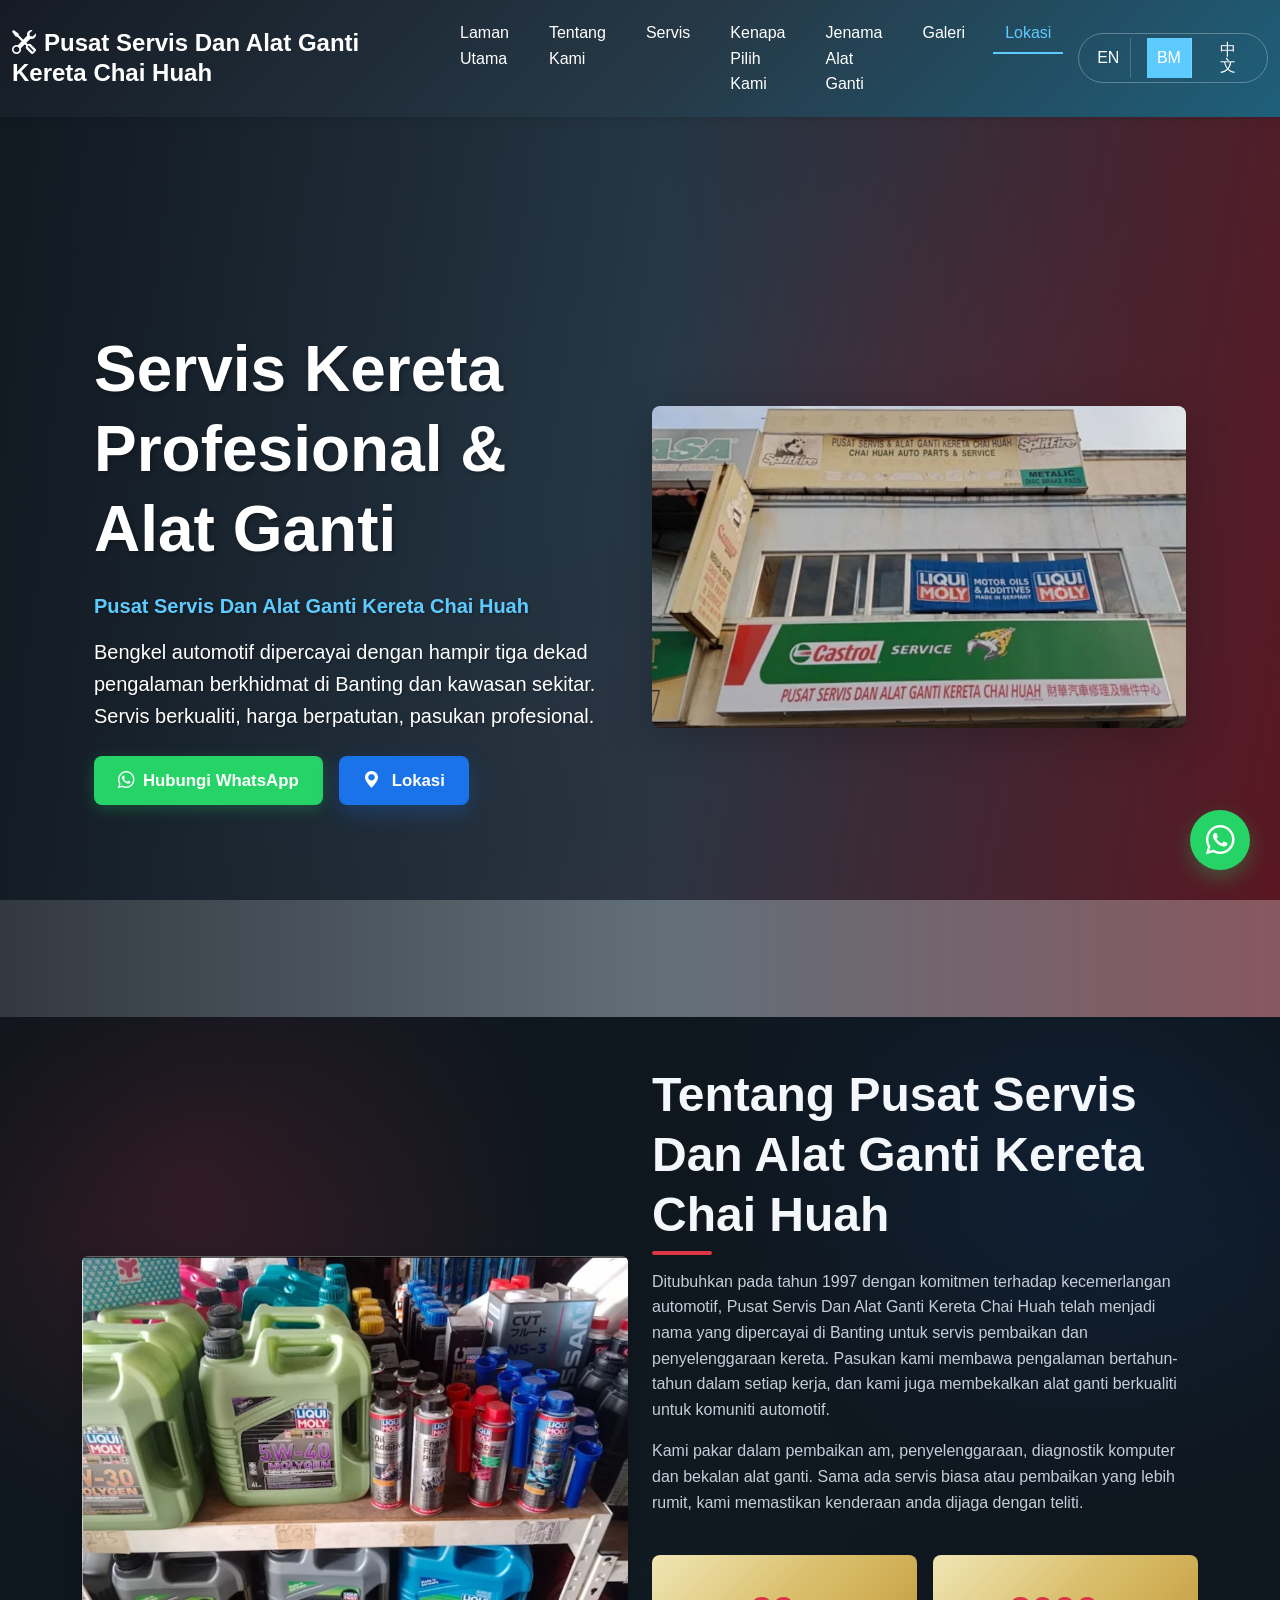
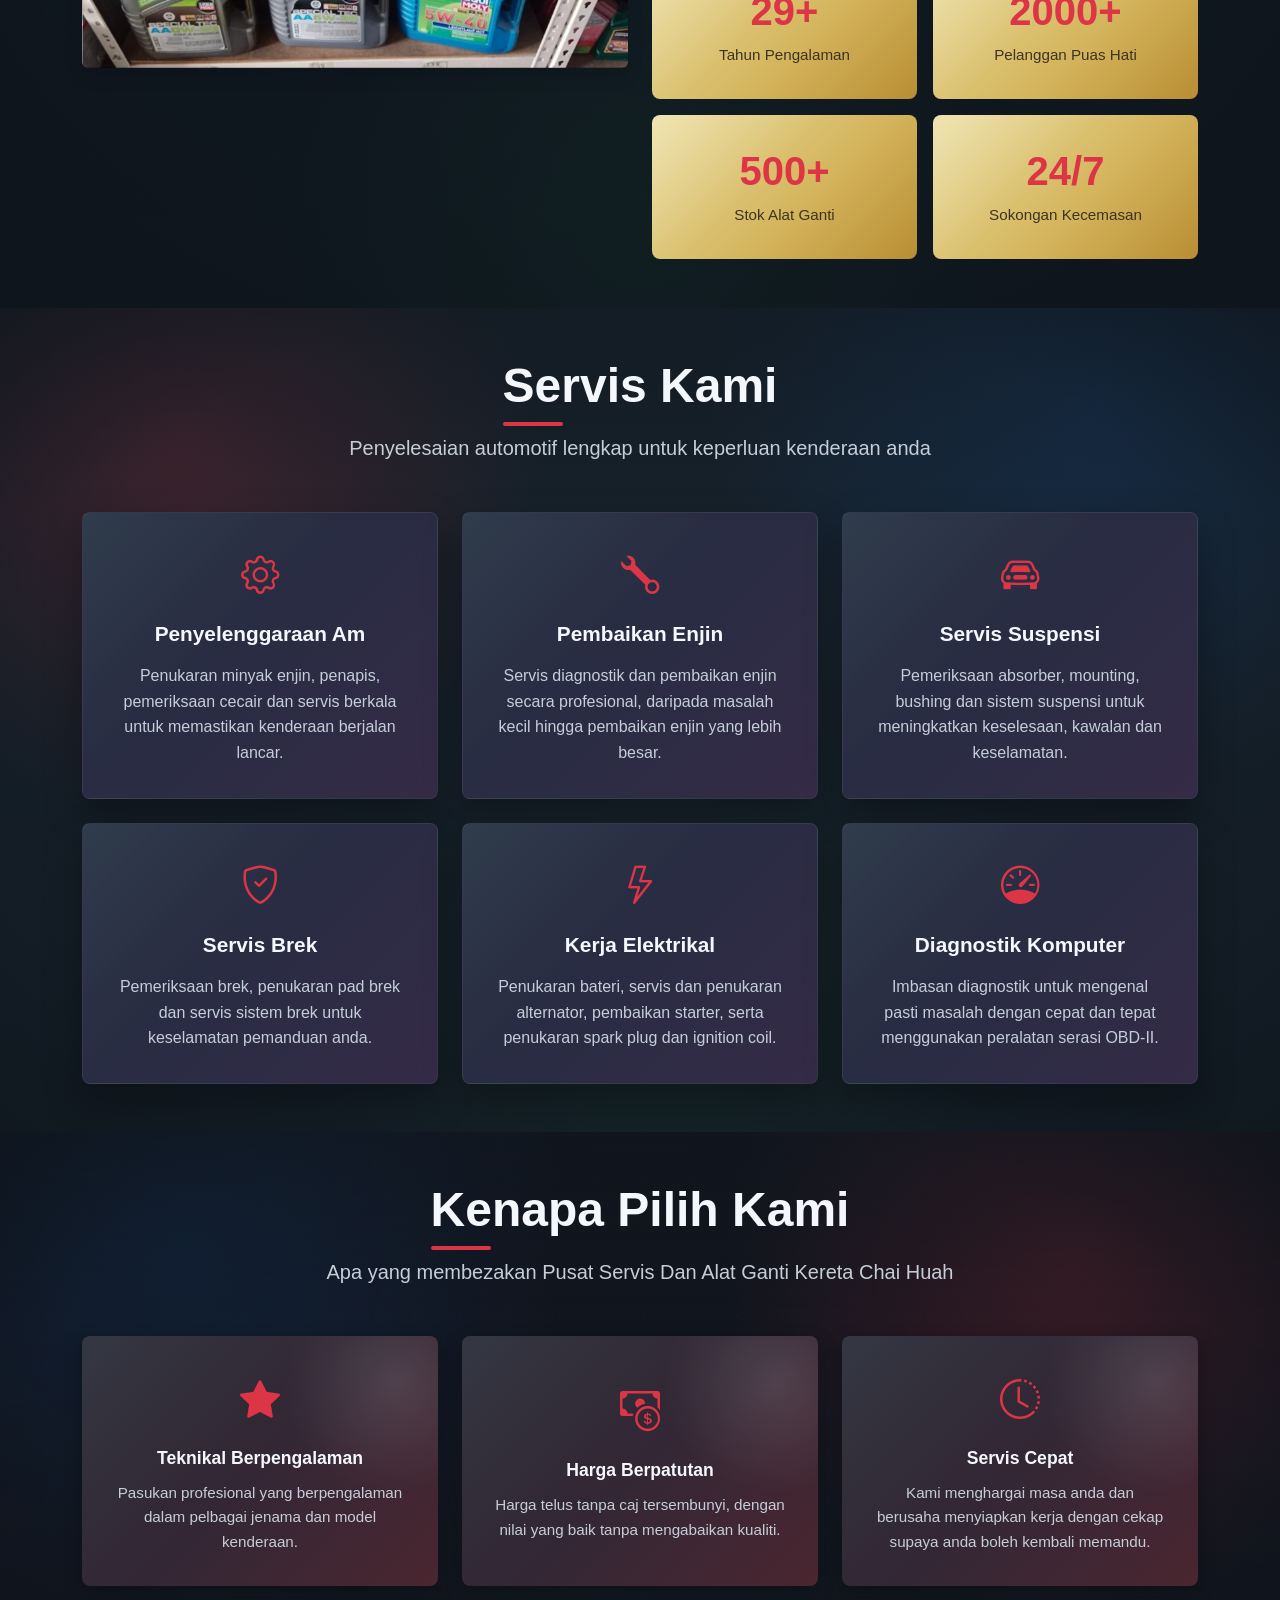
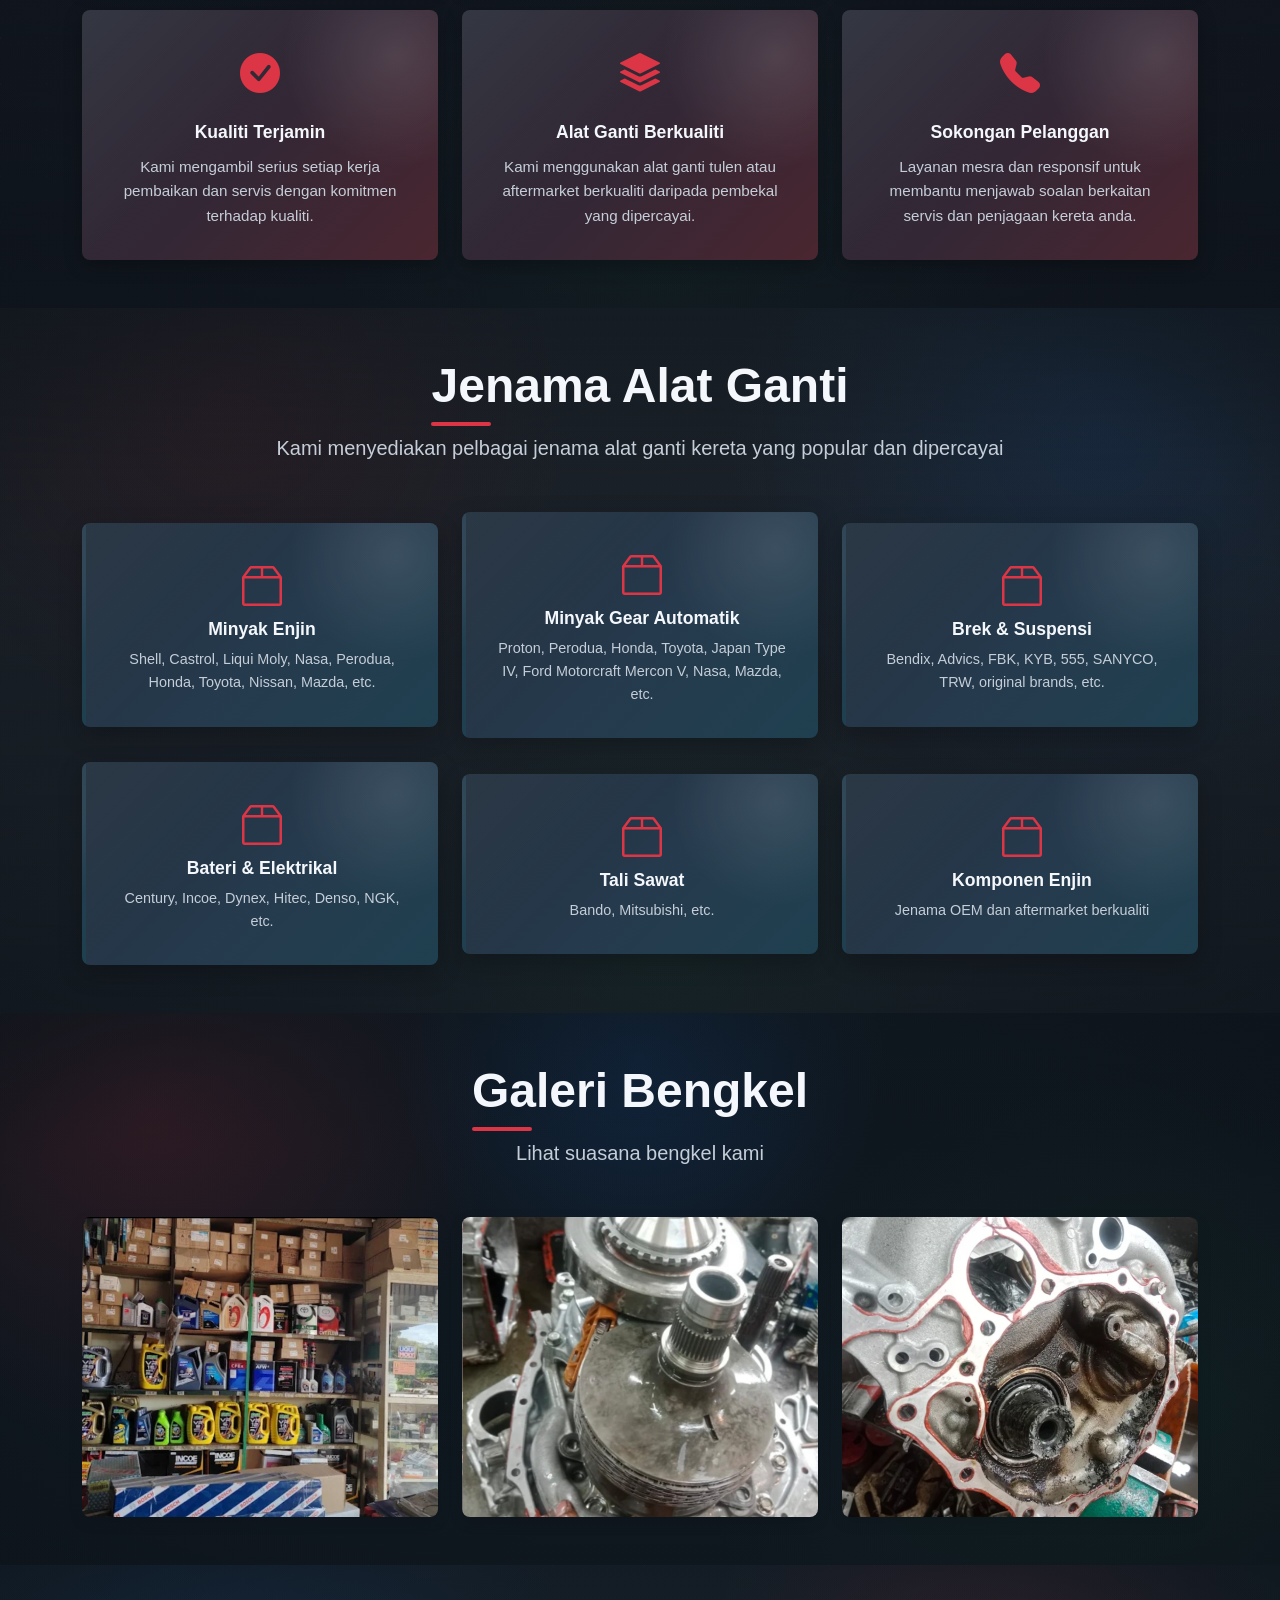
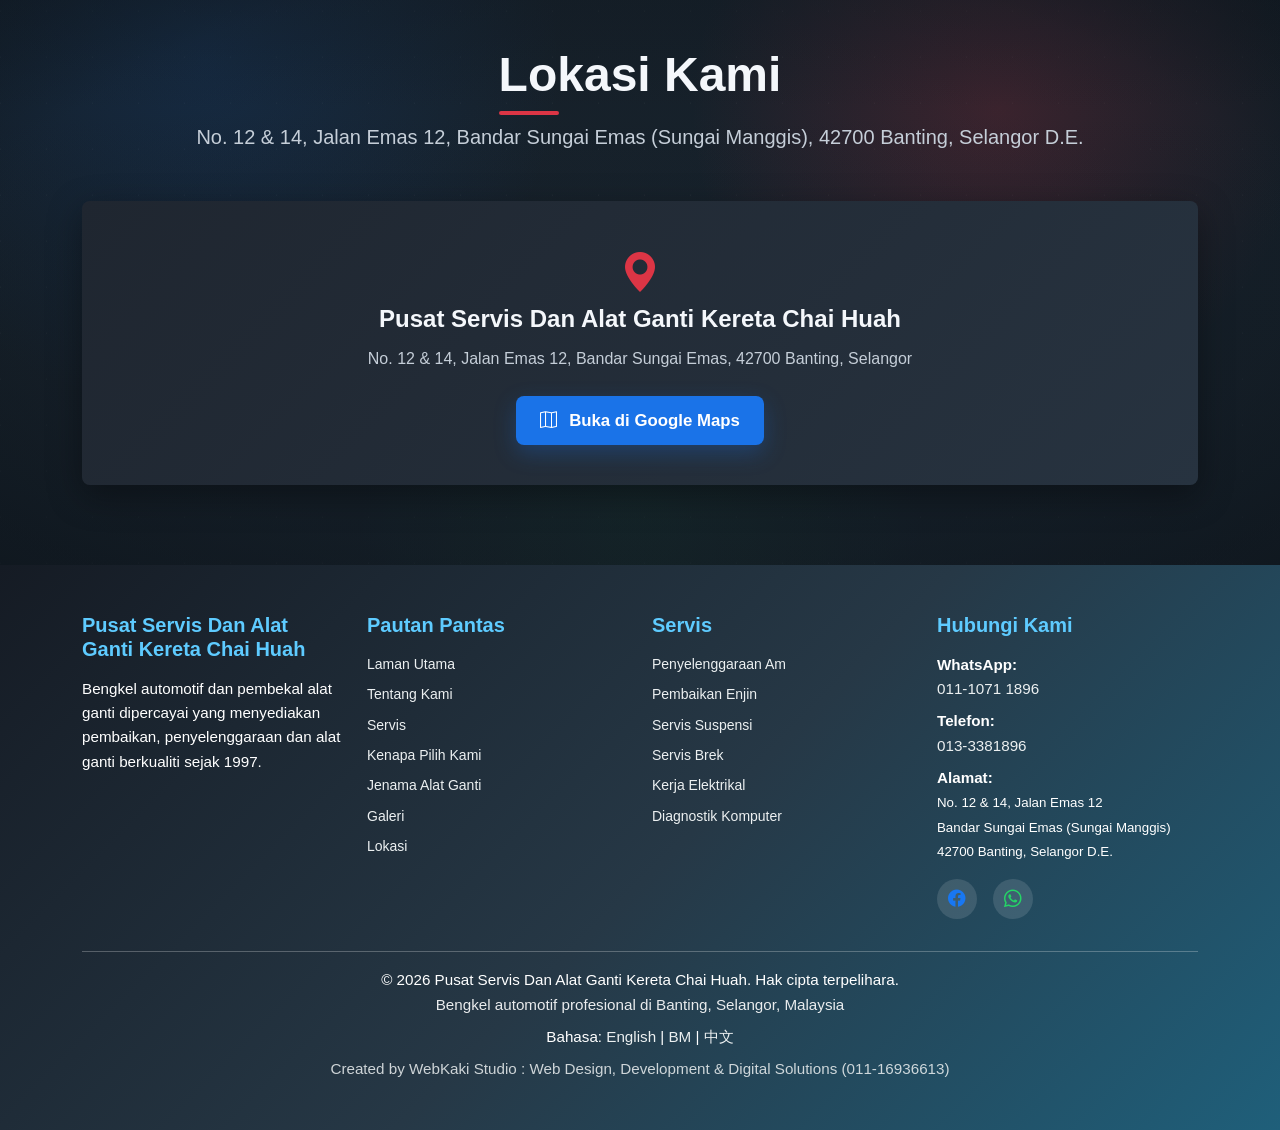
==== commit 7ac08717: "Update the landing page" ====
--- a/index-ms.html
+++ b/index-ms.html
@@ -92,6 +92,14 @@
                         <a href="https://wa.me/601110711896" class="btn btn-whatsapp btn-lg px-4" target="_blank">
                             <i class="bi bi-whatsapp me-2"></i>Hubungi WhatsApp
                         </a>
+                        <a
+                            href="https://www.google.com/maps/search/?api=1&amp;query=Pusat%20Servis%20Dan%20Alat%20Ganti%20Kereta%20Chai%20Huah&amp;query_place_id=ChIJmbUt3Dm7zTER32SRZTwcCxQ"
+                            class="btn btn-lg px-4 map-link-button"
+                            target="_blank"
+                            rel="noopener noreferrer external"
+                            aria-label="Buka Chai Huah Auto Parts and Service di Google Maps dalam tab baharu">
+                            <i class="bi bi-geo-alt-fill me-2" aria-hidden="true"></i>Lokasi
+                        </a>
                     </div>
                 </div>
                 <div class="col-lg-6 text-center">
--- a/css/style.css
+++ b/css/style.css
@@ -276,7 +276,7 @@
 
 .hero-malay-name {
     display: inline-block;
-    color: #ffd2d7;
+    color: var(--nav-accent-color);
     font-size: 1rem;
     font-weight: 700;
     line-height: 1.35;
@@ -889,6 +889,7 @@
 }
 
 .footer h5 {
+    color: var(--nav-accent-color) !important;
     font-weight: 700;
     margin-bottom: 1rem;
 }
